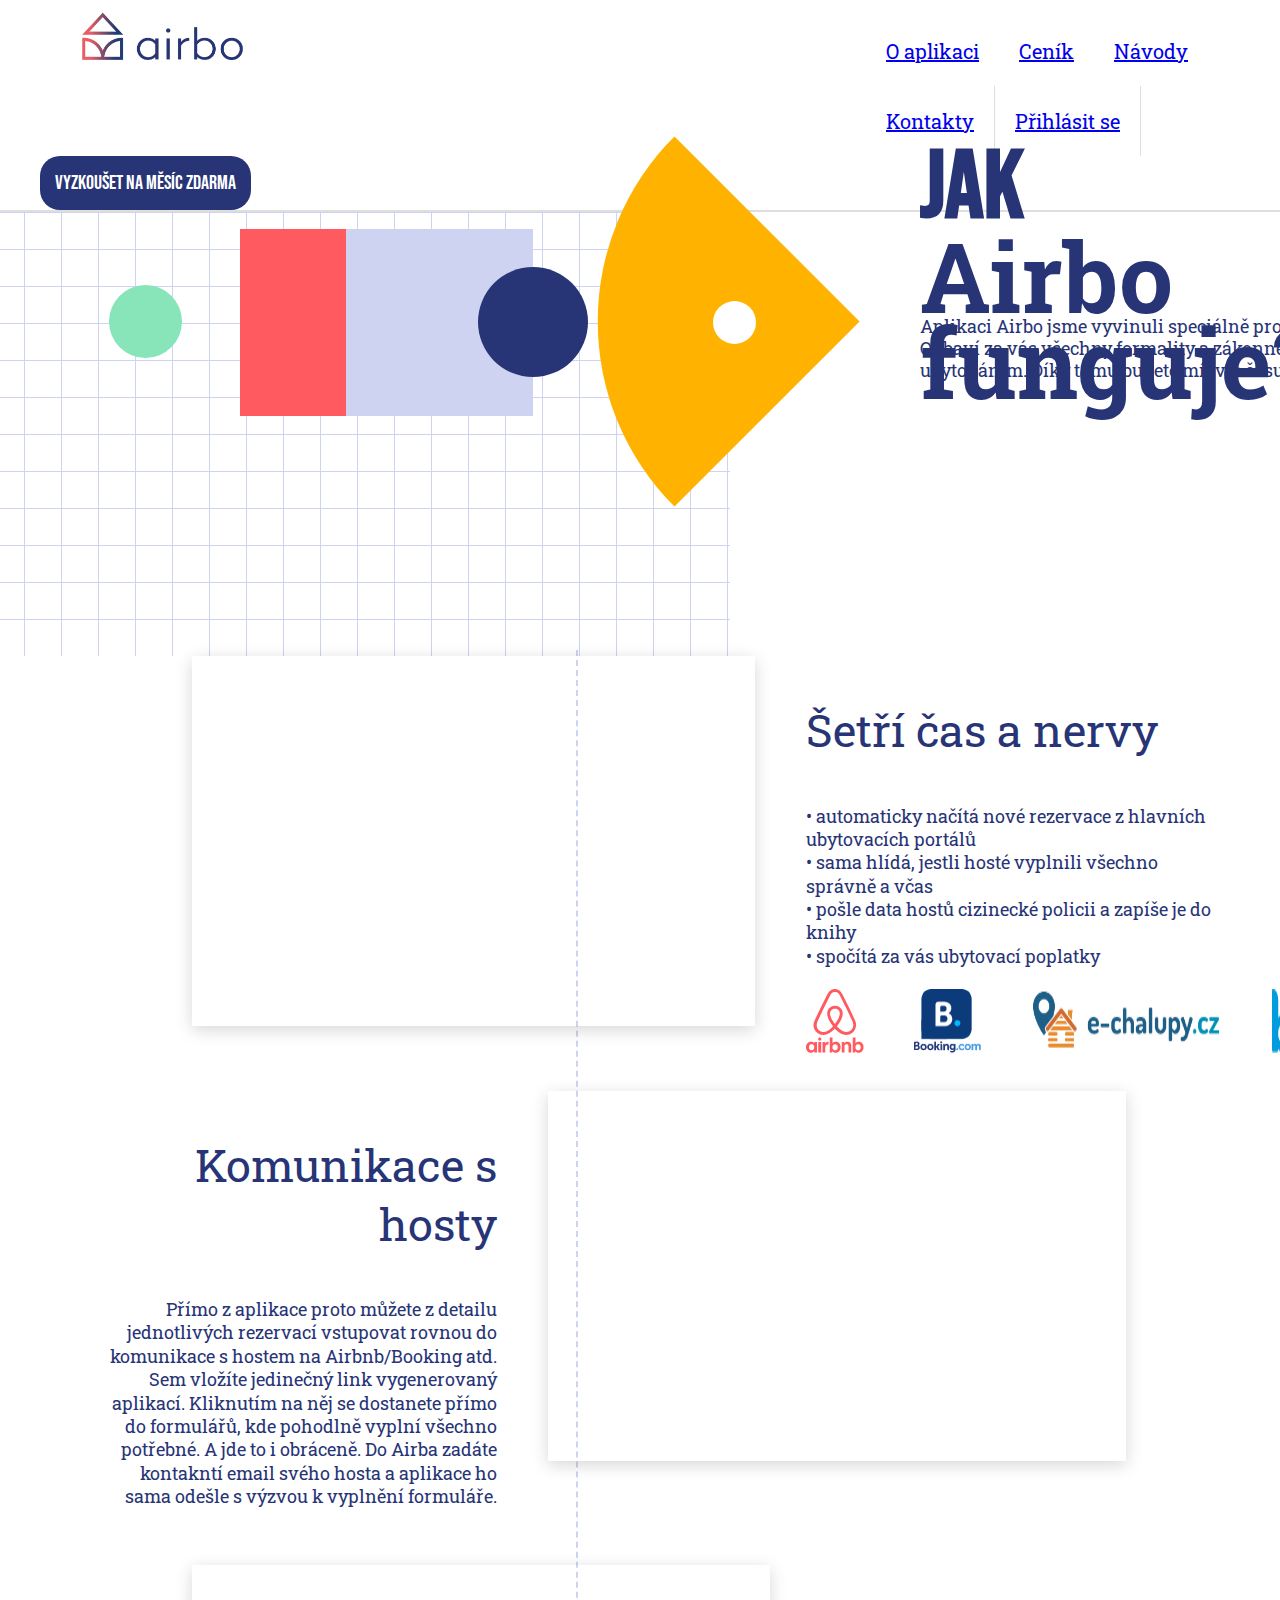
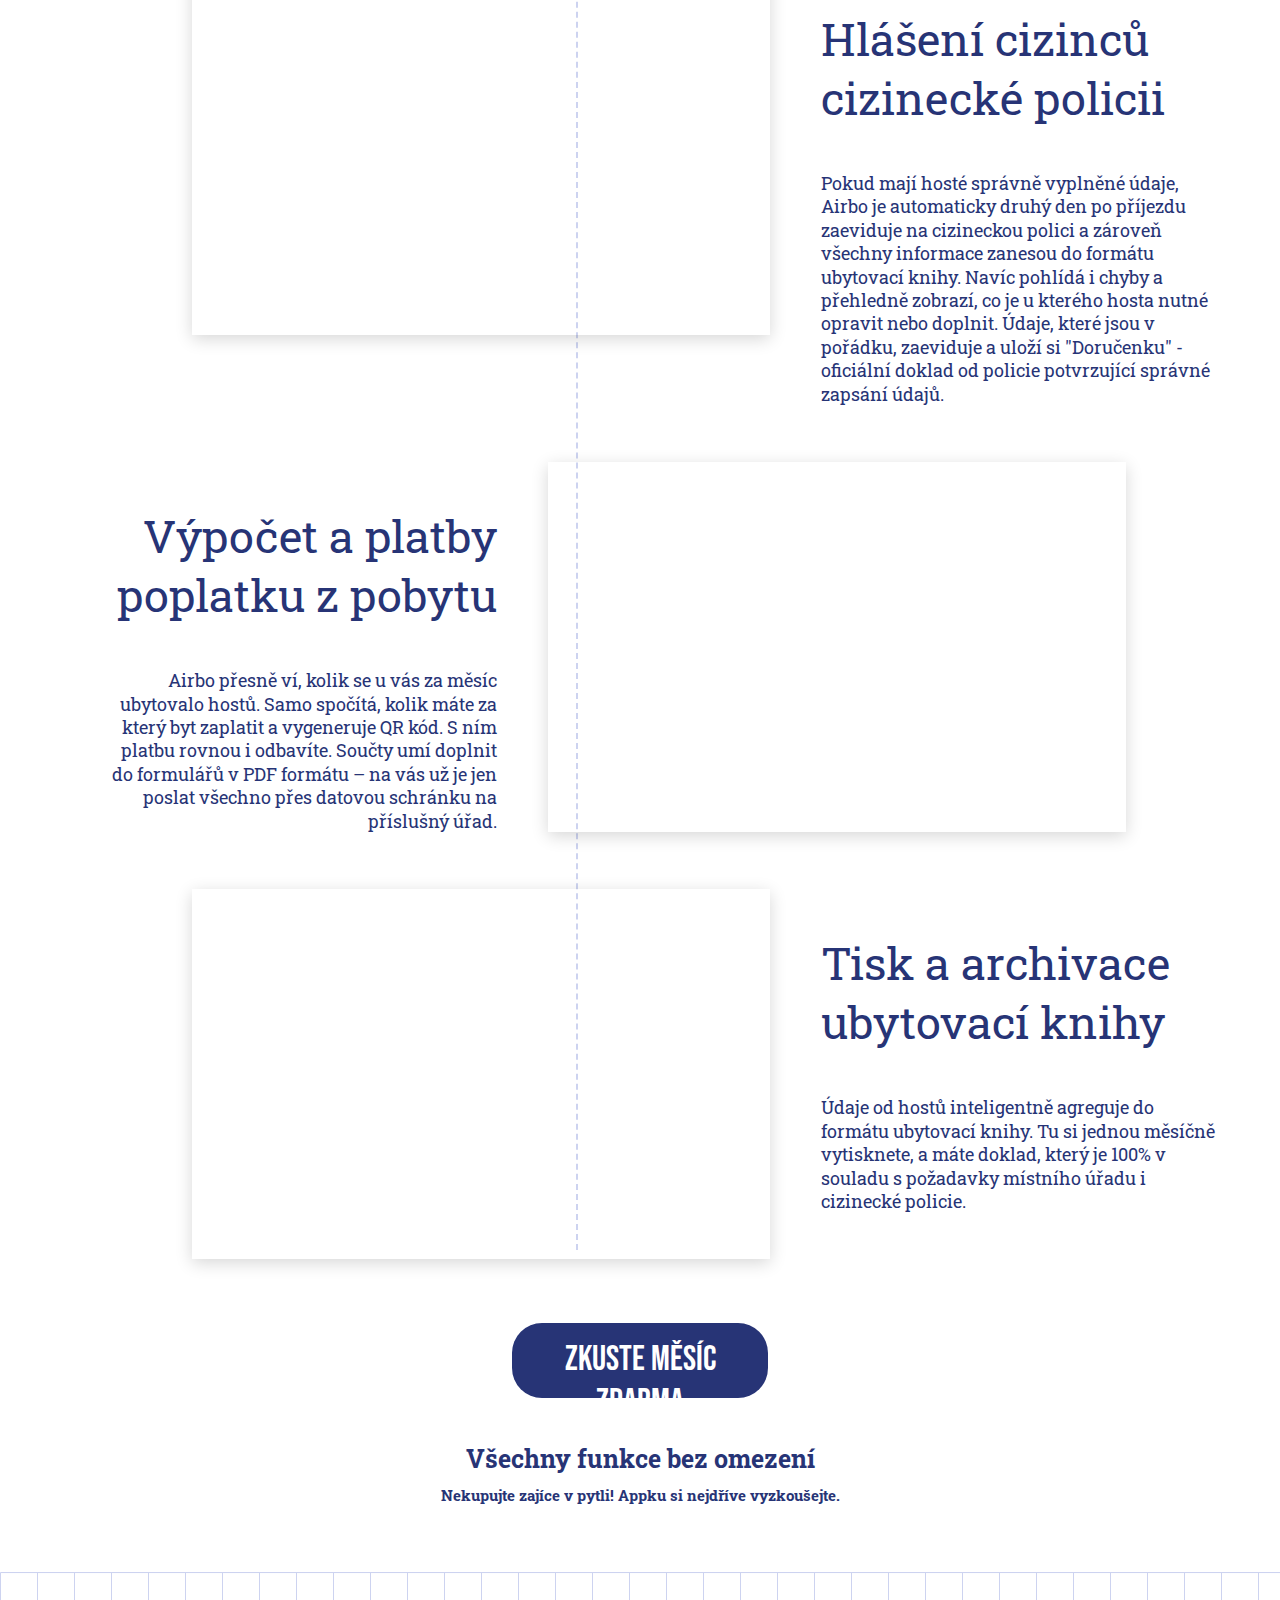
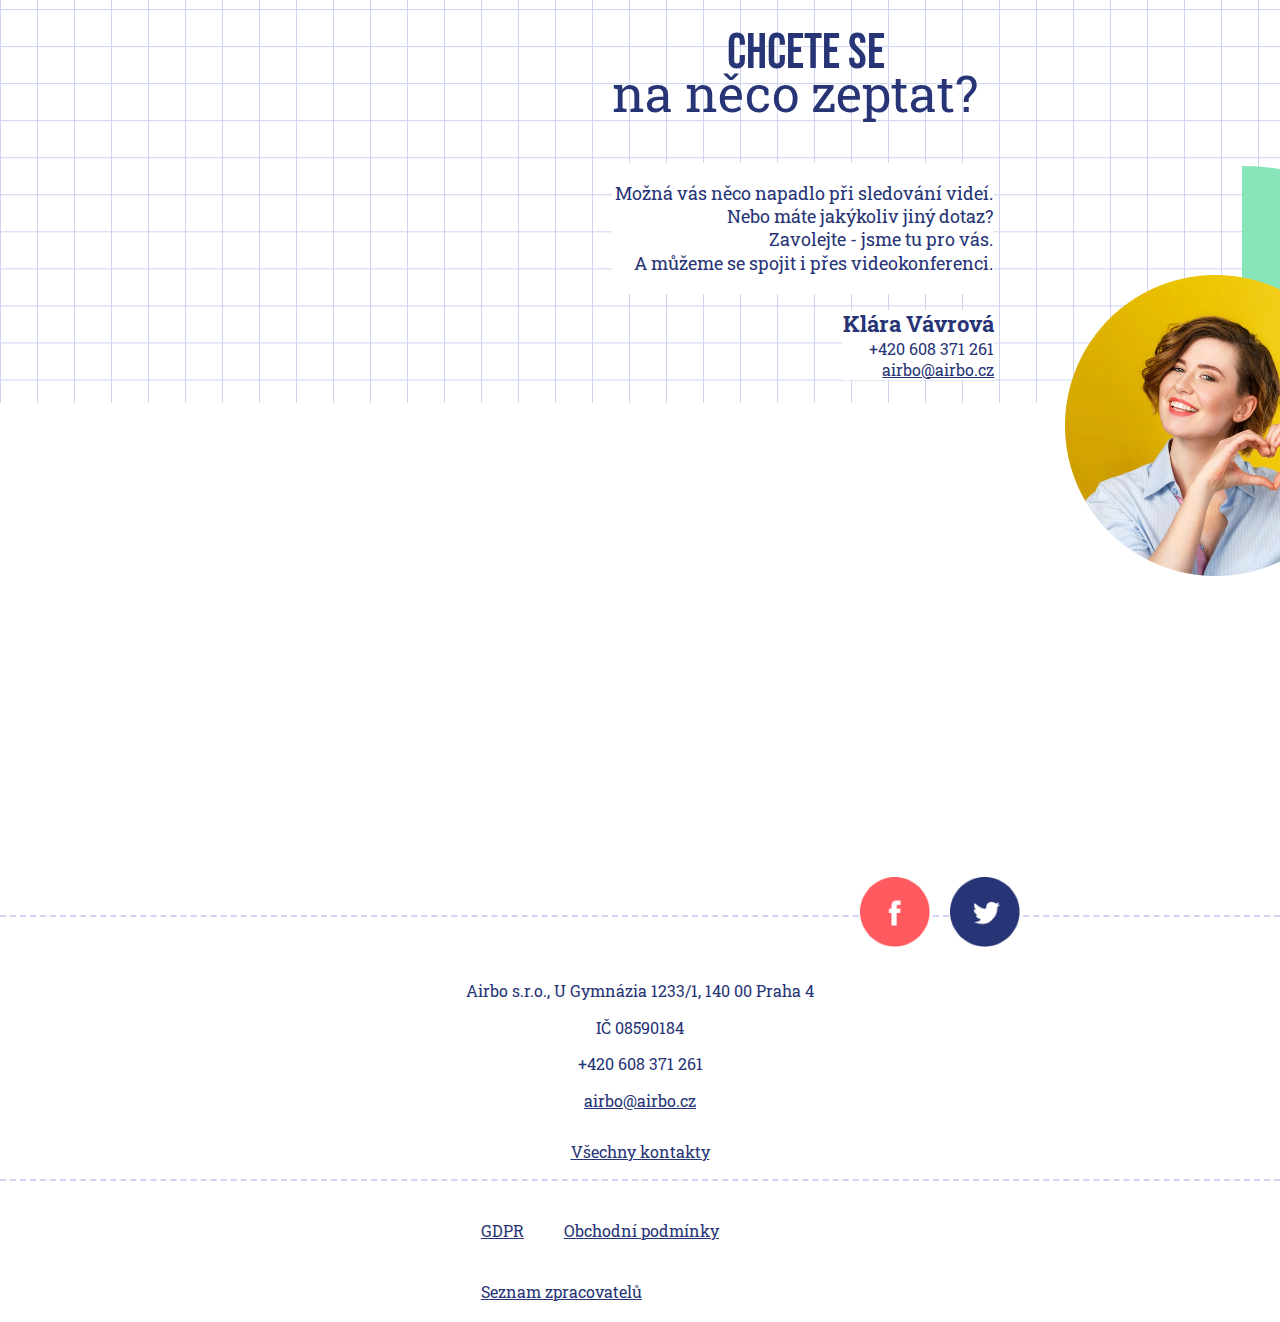
==== about.html @ 6bfdb7f0 "Airbo FE" ====
<!DOCTYPE html>
<html lang="en">
<head>
    <meta charset="UTF-8">
    <meta http-equiv="X-UA-Compatible" content="IE=edge">
    <meta name="viewport" content="width=device-width, initial-scale=1.0">
    <link rel="stylesheet" type="text/css" href="/styles/Default/default.css">
    <link rel="stylesheet" type="text/css" href="/styles/main.css">
    <link rel="stylesheet" href="https://cdnjs.cloudflare.com/ajax/libs/slick-carousel/1.8.1/slick.css" integrity="sha512-wR4oNhLBHf7smjy0K4oqzdWumd+r5/+6QO/vDda76MW5iug4PT7v86FoEkySIJft3XA0Ae6axhIvHrqwm793Nw==" crossorigin="anonymous" referrerpolicy="no-referrer" />
    <link rel="stylesheet" href="https://cdnjs.cloudflare.com/ajax/libs/slick-carousel/1.8.1/slick-theme.css" integrity="sha512-6lLUdeQ5uheMFbWm3CP271l14RsX1xtx+J5x2yeIDkkiBpeVTNhTqijME7GgRKKi6hCqovwCoBTlRBEC20M8Mg==" crossorigin="anonymous" referrerpolicy="no-referrer" />
    <link rel="preconnect" href="https://fonts.googleapis.com">
    <link rel="preconnect" href="https://fonts.gstatic.com" crossorigin>
    <link href="https://fonts.googleapis.com/css2?family=Roboto+Slab:wght@300;400&display=swap" rel="stylesheet">
    <link href="https://fonts.googleapis.com/css2?family=Bebas+Neue&family=Roboto+Slab:wght@300;400&display=swap" rel="stylesheet">
    <title>O aplikaci | Airbo</title>
</head>
<body>

<header>
    <div id="navbar">
        <nav>
            <img onclick="goHP()" src="/img/logo.png">
            <ul>
                <li><a href="/about.html">O aplikaci</a></li>
                <li><a href="/cenik.html">Ceník</a></li>
                <li><a href="/navody.html">Návody</a></li>
                <li><a href="/kontakty.html">Kontakty</a></li>
                <li><a href="https://app.airbo.cz/prihlasit" class="login">Přihlásit se</a></li>
            </ul>

            <button onclick="goRegister()">VYZKOUŠET NA MĚSÍC ZDARMA</button>
        </nav>
    </div>

    <div class="mobile-container">
        <div class="mobile-navbar">
          <img class="logo" src="/img/logo.png">
          <img class="rectangles" src="mobileNavbarRectangles.png">
          <div id="myLinks">
            <a href="#">O aplikaci</a>
            <a href="#">Ceník</a>
            <a href="#">Návody</a>
            <a href="#">Kontakty</a>
            <a href="#" style="font-weight: bold;">Přihlásit se</a>
            <button onclick="goRegister()">Vyzkoušet na měsíc zdarma</button>
          </div>
          <a href="javascript:void(0);" class="icon" onclick="myFunction()">
            <i class="fa fa-bars"></i>
          </a>
        </div>
        </div> 
</header>

<!-- Content -->

<div id="content">


    <!-- Header -->

    <div class="aboutHeader">

        <div class="backgroundShapes">
            <div class="circle"></div>
            <div class="redTriangle"></div>
            <div class="square"></div>
            <div class="blueCircle"></div>
            <div class="orangeTriangle"></div>
            <div class="whiteCircle"></div>


        </div>

        <div class="headlineParagraph">
            <h1><span style="font-family: Bebas Neue;"><b>JAK</b></span><br>
                Airbo funguje? </h1>

            <p class="headerTextInfo">Aplikaci Airbo jsme vyvinuli speciálně pro vás, provozovatele krátkodobého ubytování. Odbaví za vás všechny formality a zákonné povinnosti spojené s krátkodobým ubytováním. Díky tomu budete mít víc času věnovat se svým hostům.</p>
        </div>
    </div>


<!-- Slides -->

    <div class="dottedBack"></div>

    <div class="contentHowTo">
        <div class="howToBlock">
            <div class="preview"></div>
            <div class="previewText">
                <p class="previewHeadline">Šetří čas a nervy</p>
                <p class="previewInfo">• automaticky načítá nové rezervace z hlavních ubytovacích portálů<br>
                    • sama hlídá, jestli hosté vyplnili všechno správně a včas<br>
                    • pošle data hostů cizinecké policii a zapíše je do knihy<br>
                    • spočítá za vás ubytovací poplatky</p>

                    <div class="sponsors">
                        <img src="/img/about/Sponsors/airbnb.png">
                        <img src="/img/about/Sponsors/booking.png">
                        <img src="/img/about/Sponsors/echalupy.png">
                        <img src="/img/about/Sponsors/beds24.png">
                    </div>
            
            </div>
        </div>
        <div class="howToBlockReverse">
            <div class="previewText">
                <p class="previewHeadline">Komunikace s hosty</p>
                <p class="previewInfo">Přímo z aplikace proto můžete z detailu jednotlivých rezervací vstupovat rovnou do komunikace s hostem na Airbnb/Booking atd. Sem vložíte jedinečný link vygenerovaný aplikací. Kliknutím na něj se dostanete přímo do formulářů, kde pohodlně vyplní všechno potřebné. A jde to i obráceně. Do Airba zadáte kontakntí email svého hosta a aplikace ho sama odešle s výzvou k vyplnění formuláře.</p>
            </div>
            <div class="preview"></div>
        </div>

        <div class="howToBlock">
            <div class="preview"></div>
            <div class="previewText">
                <p class="previewHeadline">Hlášení cizinců cizinecké policii</p>
                <p class="previewInfo">Pokud mají hosté správně vyplněné údaje, Airbo je automaticky druhý den po příjezdu zaeviduje na cizineckou polici a zároveň všechny informace zanesou do formátu ubytovací knihy. Navíc pohlídá i chyby a přehledně zobrazí, co je u kterého hosta nutné opravit nebo doplnit. Údaje, které jsou v pořádku, zaeviduje a uloží si "Doručenku" - oficiální doklad od policie potvrzující správné zapsání údajů.</p>
            </div>

        </div>

        <div class="howToBlockReverse">
            <div class="previewText">
                <p class="previewHeadline">Výpočet a platby<br>poplatku z pobytu</p>
                <p class="previewInfo">Airbo přesně ví, kolik se u vás za měsíc ubytovalo hostů. Samo spočítá, kolik máte za který byt zaplatit a vygeneruje QR kód. S ním platbu rovnou i odbavíte. Součty umí doplnit do formulářů v PDF formátu – na vás už je jen poslat všechno přes datovou schránku na příslušný úřad.</p>
            </div>
            <div class="preview"></div>
        </div>

        <div class="howToBlock">
            <div class="preview"></div>
            <div class="previewText">
                <p class="previewHeadline">Tisk a archivace ubytovací knihy</p>
                <p class="previewInfo">Údaje od hostů inteligentně agreguje do formátu ubytovací knihy. Tu si jednou měsíčně vytisknete, a máte doklad, který je 100% v souladu s požadavky místního úřadu i cizinecké policie.</p>
            </div>

        </div>
    </div>




<!-- Button Section -->    

    <div class="buttonSectionHowTo margin5">
        <button onclick="goRegister()">Zkuste měsíc zdarma</button>
        <p class="secondTitle">Všechny funkce bez omezení<br>
         <span>Nekupujte zajíce v pytli! Appku si nejdříve vyzkoušejte.</span></p>
    </div>


<!--Ask Us-->
    <div class="askUsSection margin5">
        <div class="askUsContent">
            <div class="chceteseBox">
                <p class="chcetese"><span class="chcetese1">CHCETE SE</span><br><span class="chcetese2">na něco zeptat?</span></p>
            </div>

            <div class="askUsText">
                <p>Možná vás něco napadlo při sledování videí.<br>
                Nebo máte jakýkoliv jiný dotaz?<br>
                Zavolejte - jsme tu pro vás.<br>
                A můžeme se spojit i přes videokonferenci.</p>
            </div>
            <div class="contact">
                <p><span class="name">Klára Vávrová</span> <br> 
                    <span class="contactInfo"><a href="tel:608 371 261" style="text-decoration: none; color: #273476;">+420 608 371 261</a></span><br>
                    <span class="contactInfo"><a href="mailto:airbo@airbo.cz" style="text-decoration: underline; color:#273476;">airbo@airbo.cz</a></span>
                </p>
            </div>

        </div>
        <img src="/img/klaraPhoto.png">
    </div> 

<!--Footer-->

    <div class="footerBlock">
        <div class="footer marginTop">
            <div class="footerImgs">
                <a href="https://www.facebook.com/airbocz"><img src="/img/facebookIcon.png"></a>
                    <img src="/img/twitterIcon.png">
                </div>
                <div class="footerText">
                    <p>Airbo s.r.o., U Gymnázia 1233/1, 140 00 Praha 4 </p>
                    <p>IČ 08590184</p>
                    <p href="tel: 608371261">+420 608 371 261 </p>
                    <p href="mailto: airbo@airbo.cz" style="text-decoration: underline;">airbo@airbo.cz</p>

                    <p class="all">Všechny kontakty</p>
                </div>

        </div>

        <div class="underFooter">
            <div class="underFooterText">
                <p><a href="#">GDPR</a></p>
                <p><a href="#">Obchodní podmínky</a></p>
                <p><a href="#">Seznam zpracovatelů</a></p>
            </div>
        </div>
    </div>
</div>
 
<!-- Scripts -->
    <script src="/scripts/navbar.js"></script>
    <script src="https://ajax.googleapis.com/ajax/libs/jquery/3.6.0/jquery.min.js"></script>
    <script src="https://cdnjs.cloudflare.com/ajax/libs/slick-carousel/1.8.1/slick.js" integrity="sha512-WNZwVebQjhSxEzwbettGuQgWxbpYdoLf7mH+25A7sfQbbxKeS5SQ9QBf97zOY4nOlwtksgDA/czSTmfj4DUEiQ==" crossorigin="anonymous" referrerpolicy="no-referrer"></script>
    <script src="/scripts/slider.js"></script>
</body>
</html>
---- styles/Default/default.css ----
/* DEAFULT PARAMETERS */
body {
  top: 0px;
  left: 0px;
  font-family: "Roboto Slab", serif;
  margin: 0;
}

/* NAVBAR */
#navbar {
  height: 22px;
  width: 100%;
}
#navbar nav {
  float: left;
  width: 100%;
  position: relative;
  border-bottom: 2px solid #DEDEDE;
}
#navbar nav img {
  float: left;
  margin-left: 5%;
}
#navbar nav ul {
  list-style: none;
  margin-left: 826px;
}
#navbar nav ul li a {
  float: left;
  padding-left: 20px;
  padding-right: 20px;
  padding-top: 22px;
  padding-bottom: 22px;
  font-size: 20px;
  cursor: pointer;
  transition: ease 0.3s;
}
#navbar nav ul li a:hover {
  background: linear-gradient(to top, #FF5A5F 0%, #FF5A5F 80%, #23347A 80%, #23347A 100%);
}
#navbar nav ul li .login {
  border-left: 1px solid #DEDEDE;
  border-right: 1px solid #DEDEDE;
}
#navbar nav button {
  font-family: Bebas Neue;
  border-radius: 20px;
  border-style: none;
  padding: 15px;
  background-color: #273476;
  color: white;
  font-size: 20px;
  margin-left: 40px;
  cursor: pointer;
}
#navbar nav button:hover {
  background-color: #171f44;
  text-shadow: 3px white;
  transition: ease 0.3s;
}

/* FOOTER */
.footer {
  width: 100%;
  bottom: 0;
  margin-top: 40%;
  border-top: 2px dashed #CDD3F0;
  border-bottom: 2px dashed #CDD3F0;
}
.footer .footerImgs {
  position: relative;
  width: 180px;
  margin-left: 850px;
  margin-bottom: 5%;
}
.footer .footerImgs img {
  float: left;
  width: 70px;
  padding: 10px;
  margin-top: -50px;
}
.footer .footerText {
  width: 40%;
  margin-left: 30%;
}
.footer .footerText p {
  text-align: center;
  color: #273476;
}
.footer .footerText .all {
  text-decoration: underline;
  margin-top: 30px;
}

.underFooter {
  width: 26%;
  margin-left: 36%;
  margin-top: 20px;
  margin-bottom: 20px;
}
.underFooter .underFooterText p a {
  float: left;
  padding: 20px;
  color: #273476;
  text-decoration: underline;
}

.mobile-container {
  display: none;
}

@media only screen and (max-width: 375px) {
  #navbar {
    display: none;
  }

  /* MOBILE NAVBAR */
  .mobile-container {
    display: block;
    cursor: pointer;
    margin: auto;
    height: 55px;
    color: white;
    border-radius: 10px;
  }
  .mobile-container .logo {
    width: 40%;
    margin-top: -1%;
  }
  .mobile-container .rectangles {
    display: none;
    width: 212px;
    position: relative;
  }
  .mobile-container .mobile-navbar {
    overflow: hidden;
    background-color: white;
    position: relative;
    border-bottom: 2px solid #CDD3F0;
  }
  .mobile-container .mobile-navbar #myLinks {
    display: none;
  }
  .mobile-container .mobile-navbar #myLinks a {
    color: black;
    padding: 14px 16px;
    text-decoration: none;
    font-size: 22px;
    text-align: center;
    display: block;
  }
  .mobile-container .mobile-navbar #myLinks button {
    width: 80%;
    margin-left: 10%;
    background-color: transparent;
    font-family: Bebas Neue;
    border-style: none;
    padding-bottom: 50px;
    letter-spacing: 2px;
  }
  .mobile-container .mobile-navbar #myLinks button a {
    border-radius: 15px;
    font-size: 20px;
    color: white;
    background-color: #273476;
    text-transform: uppercase;
    border-style: none;
  }
  .mobile-container .mobile-navbar a.icon {
    background: #273476;
    border-radius: 15px 0px 0px 15px;
    color: white;
    width: 60px;
    height: 50px;
    display: block;
    position: absolute;
    right: 0;
    top: 3px;
  }
  .mobile-container .mobile-navbar a.icon i {
    margin-left: 30%;
    margin-top: 10%;
    width: 80%;
    font-size: 35px;
    color: white;
  }
  .mobile-container .mobile-navbar a:hover {
    background-color: #273476;
    color: white;
  }
  .mobile-container .mobile-navbar .active {
    background-color: white;
    color: white;
  }

  /* FOOTER */
  .footer {
    margin-top: 220%;
  }
  .footer .footerImgs {
    width: 80%;
    margin-left: 20%;
    margin-bottom: 5%;
  }
  .footer .footerImgs img {
    float: left;
    width: 25%;
    padding: 5%;
    padding-left: 6%;
  }
  .footer .footerText {
    width: 40%;
    margin-left: 30%;
  }
  .footer .footerText p {
    text-align: center;
    color: #273476;
  }
  .footer .footerText .all {
    text-decoration: underline;
    margin-top: 30px;
  }

  .underFooter {
    width: 60%;
    margin-left: 20%;
  }
  .underFooter .underFooterText {
    width: 100%;
    text-align: center;
  }
  .underFooter .underFooterText p a {
    float: none;
    font-size: 15px;
    text-align: center;
    color: #273476;
  }
}/*# sourceMappingURL=default.css.map */
---- styles/main.css ----
@charset "UTF-8";
.aboutHeader {
  line-height: 0.9;
  opacity: 1;
  padding-bottom: 30%;
}
.aboutHeader .backgroundShapes {
  float: left;
  margin-left: -50px;
  background-image: url("/img/bars.png");
  height: 444px;
  width: 780px;
}
.aboutHeader .backgroundShapes .circle {
  position: absolute;
  top: 285px;
  left: 109px;
  width: 73px;
  height: 73px;
  background: #87E5B9 0% 0% no-repeat padding-box;
  opacity: 1;
  border-radius: 100%;
}
.aboutHeader .backgroundShapes .redTriangle {
  position: absolute;
  top: 229px;
  left: 240px;
  opacity: 1;
  height: 187px;
  border-right: 187px solid #FF5A5F;
}
.aboutHeader .backgroundShapes .square {
  position: absolute;
  top: 229px;
  left: 346px;
  width: 187px;
  height: 187px;
  transform: matrix(0, -1, 1, 0, 0, 0);
  background: #CDD3F0 0% 0% no-repeat padding-box;
  opacity: 1;
}
.aboutHeader .backgroundShapes .blueCircle {
  position: absolute;
  top: 267px;
  left: 478px;
  width: 110px;
  height: 110px;
  background: #273476 0% 0% no-repeat padding-box;
  opacity: 1;
  border-radius: 100%;
}
.aboutHeader .backgroundShapes .orangeTriangle {
  position: absolute;
  top: 191px;
  left: 544px;
  width: 261px;
  height: 261px;
  transform: matrix(0.71, -0.71, 0.71, 0.71, 0, 0);
  background: #FFB200 0% 0% no-repeat padding-box;
  border-radius: 264px 0px 0px 0px;
  opacity: 1;
}
.aboutHeader .backgroundShapes .whiteCircle {
  position: absolute;
  top: 301px;
  left: 713px;
  width: 43px;
  height: 43px;
  background: #FFFFFF 0% 0% no-repeat padding-box;
  opacity: 1;
  border-radius: 100%;
}
.aboutHeader .headlineParagraph {
  margin-top: 5%;
  position: relative;
}
.aboutHeader .headlineParagraph h1 {
  position: absolute;
  margin-top: 4%;
  font-size: 96px;
  color: #273476;
  margin-left: 920px;
}
.aboutHeader .headlineParagraph .headerTextInfo {
  position: absolute;
  margin-top: 18%;
  color: #273476;
  font-size: 18px;
  line-height: 1.2;
  width: 750px;
  margin-left: 920px;
}

.dottedBack {
  position: absolute;
  z-index: -1;
  top: 650px;
  width: 45%;
  height: 2200px;
  left: 0;
  border-right: 2px dashed #CDD3F0;
}

.contentHowTo {
  position: relative;
  z-index: 1;
}
.contentHowTo .howToBlock {
  width: 80%;
  margin-left: 15%;
  margin-top: 3%;
  display: flex;
}
.contentHowTo .howToBlock .preview {
  top: 636px;
  left: 399px;
  width: 600px;
  height: 370px;
  box-shadow: 0px 4px 16px rgba(0, 0, 0, 0.1607843137);
  opacity: 1;
}
.contentHowTo .howToBlock .previewText {
  top: 685px;
  width: 40%;
  margin-left: 5%;
  text-align: left;
  color: #273476;
}
.contentHowTo .howToBlock .previewText .previewHeadline {
  font-size: 45px;
}
.contentHowTo .howToBlock .previewText .previewInfo {
  font-size: 18px;
}
.contentHowTo .howToBlock .previewText .sponsors {
  margin-top: 5%;
  display: flex;
}
.contentHowTo .howToBlock .previewText .sponsors img {
  padding-right: 50px;
}
.contentHowTo .howToBlockReverse {
  width: 80%;
  margin-left: 8%;
  margin-top: 3%;
  display: flex;
}
.contentHowTo .howToBlockReverse .preview {
  top: 636px;
  left: 920px;
  width: 600px;
  height: 370px;
  box-shadow: 0px 4px 16px rgba(0, 0, 0, 0.1607843137);
  opacity: 1;
}
.contentHowTo .howToBlockReverse .previewText {
  left: 381px;
  width: 40%;
  margin-right: 5%;
  text-align: right;
  color: #273476;
}
.contentHowTo .howToBlockReverse .previewText .previewHeadline {
  font-size: 45px;
}
.contentHowTo .howToBlockReverse .previewText .previewInfo {
  font-size: 18px;
}
.contentHowTo .howToBlockReverse .previewText .sponsors {
  margin-top: 5%;
  display: flex;
}
.contentHowTo .howToBlockReverse .previewText .sponsors img {
  padding-right: 50px;
}

.buttonSectionHowTo {
  width: 100%;
}
.buttonSectionHowTo button {
  font-family: Bebas Neue;
  font-size: 35px;
  padding: 15px 35px 15px 35px;
  text-transform: uppercase;
  background-color: #273476;
  color: white;
  width: 20%;
  margin-left: 40%;
  height: 75px;
  border-radius: 30px;
  border-style: none;
  transition: ease 0.3s;
  cursor: pointer;
}
.buttonSectionHowTo button:hover {
  background-color: #171f44;
  text-shadow: 3px white;
}
.buttonSectionHowTo .secondTitle {
  font-size: 25px;
  text-align: center;
  font-weight: bold;
  color: #273476;
}
.buttonSectionHowTo span {
  font-size: 15px;
  color: #273476;
  text-align: center;
}

.margin5 {
  margin-top: 5%;
}

.headerText {
  margin-left: 407px;
  background: transparent url("/img/headerBackground.png") no-repeat;
  height: 70px;
  opacity: 1;
  padding-bottom: 20%;
}
.headerText h1 {
  font-size: 96px;
  color: #273476;
  margin-left: 291px;
}

.headerTextCircles {
  margin-left: 407px;
  background: transparent url("/img/headerBackground.png") no-repeat;
  height: 70px;
  opacity: 1;
  padding-bottom: 15%;
}
.headerTextCircles h1 {
  font-size: 96px;
  color: #273476;
  margin-left: 291px;
}

@media only screen and (max-width: 375px) {
  .headerText {
    margin-left: 20px;
    height: 120px;
    background: none;
    opacity: 1;
  }
  .headerText h1 {
    font-size: 50px;
    color: #273476;
    margin-left: 20px;
  }
}
.mainInfo {
  margin-left: 668px;
  width: 698px;
  height: 94px;
  color: #273476;
  text-align: left;
  letter-spacing: NaNpx;
  color: #273476;
  opacity: 1;
  font-family: "Roboto Slab", serif;
  font-size: 24px;
}

@media only screen and (max-width: 375px) {
  .mainInfo {
    margin-top: 10%;
    margin-left: 10%;
    width: 80%;
    height: 94px;
    color: #273476;
    text-align: left;
    opacity: 1;
    font-family: "Roboto Slab", serif;
    font-size: 18px;
  }
}
.switchSection {
  width: 30%;
  margin-left: 35%;
  margin-right: 35%;
  margin-top: 60px;
}
.switchSection p {
  float: left;
  font-size: 30px;
  position: relative;
  color: #273476;
}
.switchSection .switchButton {
  float: left;
  margin-top: 5px;
  padding-left: 20px;
  padding-right: 20px;
}

.switch {
  display: inline-block;
  position: relative;
  width: 105px;
  height: 47px;
  margin-top: 22px;
}

.switch input {
  opacity: 0;
  width: 0;
  height: 0;
}

/* The slider */
.slider {
  position: absolute;
  cursor: pointer;
  top: 0;
  left: 0;
  right: 0;
  bottom: 0;
  background-color: #ccc;
  transition: 0.4s;
}

.slider:before {
  position: absolute;
  content: "";
  height: 40px;
  width: 40px;
  left: 3px;
  bottom: 3px;
  top: 3px;
  background-color: white;
  transition: 0.4s;
}

input:checked + .slider {
  background-color: #273476;
}

input:focus + .slider {
  box-shadow: 0 0 1px #273476;
}

input:checked + .slider:before {
  transform: translateX(60px);
  right: 3px;
}

.slider.round {
  border-radius: 34px;
}

.slider.round:before {
  border-radius: 50%;
}

.rectangle2 {
  float: left;
  position: absolute;
  width: 25%;
  margin-top: -9%;
}

@media only screen and (max-width: 375px) {
  .rectangle {
    display: none;
  }
  .switchSection {
    width: 90%;
    margin-left: 5%;
    margin-right: 5%;
    margin-top: 30%;
  }
  .switchSection p {
    float: left;
    font-size: 19px;
    color: #273476;
    font-weight: bold;
    padding-top: 2px;
  }
  .switchSection .switchButton {
    float: left;
    padding-left: 10px;
    padding-right: 10px;
    margin-top: -2px;
  }
  .switch {
    display: block;
    width: 65px;
    height: 35px;
  }
  .switch input {
    opacity: 0;
    width: 0;
    height: 0;
  }
  /* The slider */
  .slider {
    top: 0;
    left: 0;
    right: 0;
    bottom: 0;
    background-color: #ccc;
    transition: 0.4s;
  }
  .slider:before {
    position: absolute;
    content: "";
    height: 25px;
    width: 24px;
    left: 3px;
    bottom: 5px;
    top: 3px;
    background-color: white;
    transition: 0.4s;
  }
  input:checked + .slider {
    background-color: #273476;
  }
  input:focus + .slider {
    box-shadow: 0 0 1px #273476;
  }
  input:checked + .slider:before {
    transform: translateX(35px);
    right: 5px;
  }
  .slider.round {
    border-radius: 34px;
    margin-bottom: 5%;
  }
  .slider.round:before {
    border-radius: 50%;
  }
}
.versionsContainer {
  background-image: url("/img/guide/legaslitivaBackground.png");
  padding-bottom: 5%;
  padding-top: -10%;
  margin-top: 12%;
}
.versionsContainer .versions {
  width: 80%;
  margin-left: 20%;
  opacity: 1;
  display: flex;
}
.versionsContainer .versions .version {
  float: left;
  padding: 20px;
  position: relative;
  margin-top: -3%;
}
.versionsContainer .versions .version img {
  width: 80%;
  margin-left: 10%;
}
.versionsContainer .versions .version .flatsCount {
  font-size: 35px;
  text-align: center;
  color: #273476;
}
.versionsContainer .versions .version .price {
  font-size: 45px;
  text-align: center;
  font-weight: bold;
  color: #273476;
}
.versionsContainer .versions .version .dotted-text {
  display: flex;
  flex-direction: row;
  color: #273476;
}
.versionsContainer .versions .version .dotted-text:before,
.versionsContainer .versions .version .dotted-text:after {
  content: "";
  flex: 1 1;
  border-bottom: 2px dotted;
  margin: auto;
}
.versionsContainer .versions .version .dotted-text:before {
  margin-right: 10px;
}
.versionsContainer .versions .version .dotted-text:after {
  margin-left: 10px;
}
.versionsContainer .versions .version .priceInfo {
  font-size: 20px;
  text-align: center;
  color: #273476;
}
.versionsContainer .versions .version .priceInfo span {
  text-decoration: underline;
}

@media only screen and (max-width: 375px) {
  .versions {
    width: 80%;
    position: relative;
    margin-left: 10%;
    margin-top: 15%;
    opacity: 1;
  }
  .versions .version img {
    width: 80%;
    margin-left: 10%;
  }
  .versions .version .flatsCount {
    font-size: 35px;
    text-align: center;
    color: #273476;
  }
  .versions .version .price {
    font-size: 35px;
    text-align: center;
    font-weight: bold;
    color: #273476;
  }
  .versions .version .dotted-text {
    display: flex;
    flex-direction: row;
    color: #273476;
  }
  .versions .version .dotted-text:before,
.versions .version .dotted-text:after {
    content: "";
    flex: 1 1;
    border-bottom: 2px dotted;
    margin: auto;
  }
  .versions .version .dotted-text:before {
    margin-right: 10px;
  }
  .versions .version .dotted-text:after {
    margin-left: 10px;
  }
  .versions .version .priceInfo {
    font-size: 20px;
    text-align: center;
    color: #273476;
  }
  .versions .version .priceInfo span {
    text-decoration: underline;
  }
}
.buttonSection {
  width: 100%;
  position: absolute;
  margin-top: -2%;
}
.buttonSection button {
  font-family: Bebas Neue;
  font-size: 35px;
  padding: 15px 35px 15px 35px;
  text-transform: uppercase;
  background-color: #273476;
  color: white;
  width: 20%;
  margin-top: 5%;
  margin-left: 40%;
  height: 75px;
  border-radius: 30px;
  border-style: none;
  transition: ease 0.3s;
  cursor: pointer;
}
.buttonSection button:hover {
  background-color: #171f44;
  text-shadow: 3px white;
}
.buttonSection .secondTitle {
  font-size: 25px;
  text-align: center;
  font-weight: bold;
  color: #273476;
}
.buttonSection span {
  font-size: 15px;
  color: #273476;
  text-align: center;
}

@media only screen and (max-width: 375px) {
  .buttonSection {
    width: 100%;
  }
  .buttonSection button {
    font-family: Bebas Neue;
    font-size: 25px;
    padding: 10px 25px 10px 25px;
    text-transform: uppercase;
    background-color: #273476;
    color: white;
    width: 60%;
    margin-top: 5%;
    margin-left: 20%;
    height: 60px;
    border-radius: 30px;
    border-style: none;
    transition: ease 0.3s;
    cursor: pointer;
  }
  .buttonSection button:hover {
    background-color: #171f44;
    text-shadow: 3px white;
  }
  .buttonSection .secondTitle {
    width: 80%;
    margin-left: 10%;
    font-size: 25px;
    text-align: center;
    font-weight: bold;
    color: #273476;
  }
  .buttonSection span {
    font-size: 15px;
    color: #273476;
    text-align: center;
  }
}
.askUsSection {
  background-image: url("/img/bars.png");
  background-repeat: no-repeat;
  padding: 0.5%;
}
.askUsSection .askUsContent {
  color: #273476;
  width: 382px;
  margin-left: 606px;
}
.askUsSection .askUsContent .chceteseBox {
  line-height: 0.8;
}
.askUsSection .askUsContent .chceteseBox .chcetese {
  font-size: 50px;
}
.askUsSection .askUsContent .chceteseBox .chcetese .chcetese1 {
  font-family: Bebas Neue;
  margin-left: 30%;
}
.askUsSection .askUsContent .askUsText {
  background: #FFFFFF 0% 0% no-repeat padding-box;
  text-align: right;
  font-size: 18px;
  color: #273476;
  padding: 1px;
}
.askUsSection .askUsContent .contact {
  width: 40%;
  margin-left: 60%;
  margin-top: 1.5%;
  text-align: right;
  background: #FFFFFF 0% 0% no-repeat padding-box;
  padding-left: -10%;
}
.askUsSection .askUsContent .contact .name {
  font-size: 22px;
  font-weight: bolder;
}
.askUsSection img {
  position: absolute;
  margin-top: -18%;
  left: 1065px;
  width: 414px;
  height: 410px;
}

.margin {
  margin-top: 10%;
}

.headerCover {
  margin-top: -28%;
  margin-left: 30%;
  width: 60%;
  position: absolute;
}

.navbarShapes {
  position: absolute;
  top: -203px;
  left: 301px;
  width: 328px;
  height: 521px;
}

.rectangle {
  position: absolute;
  top: 580px;
  left: -9px;
  width: 198px;
  height: 198px;
}

.intro {
  width: 80%;
  height: 700px;
  margin-right: 60%;
  margin-left: 10%;
  margin-top: -25%;
  position: absolute;
}
.intro .info {
  background-color: white;
  box-shadow: 0px 2px 6px rgba(0, 0, 0, 0.1607843137);
  width: 30%;
}
.intro .info .infoContent {
  margin-left: 10%;
  padding-top: 3%;
  padding-bottom: 10%;
  padding-left: 3.5%;
  /* Tohle je ten malej trojúhelniček, vlevo dole  */
}
.intro .info .infoContent .onlineBook {
  position: relative;
  width: 80%;
  margin-right: 15%;
  margin-top: 10%;
  margin-bottom: 10%;
  line-height: 0.8;
}
.intro .info .infoContent .onlineBook .online {
  color: #FF5A5F;
  font-size: 69px;
  font-family: Bebas Neue;
  margin-left: 5%;
}
.intro .info .infoContent .onlineBook .book {
  color: #273476;
  font-size: 41px;
}
.intro .info .infoContent .hero__highlightWrap2 {
  /*  Tady se musí použít filter, protože box-shadow by nefungoval s tím ořezem vpravo  */
  filter: drop-shadow(0px 2px 6px rgba(0, 0, 0, 0.1607843137));
  margin-left: -20%;
}
.intro .info .infoContent .hero__highlightWrap2::after {
  content: "";
  position: absolute;
  display: block;
  width: 1rem;
  height: 1rem;
  top: 100%;
  left: 0;
  background-color: #C3BFBE;
  -webkit-clip-path: polygon(0 0, 100% 0, 100% 100%);
          clip-path: polygon(0 0, 100% 0, 100% 100%);
}
.intro .info .infoContent .hero__highlight2 {
  font-size: 26px;
  font-weight: 400;
  color: #273476;
  position: relative;
  padding: 1rem;
  max-width: 350px;
  padding-left: 2rem;
  margin-bottom: 2rem;
  background-color: #FFF;
  /*  Tohle dělá ten výřez vpravo   */
  -webkit-clip-path: polygon(100% 0%, calc(100% - 30px) 50%, 100% 100%, 0 100%, 0 0);
          clip-path: polygon(100% 0%, calc(100% - 30px) 50%, 100% 100%, 0 100%, 0 0);
}
.intro .info .infoContent .infoText {
  width: 70%;
  text-align: left;
  font-size: 15px;
  color: #273476;
}
.intro .info .infoContent .createAccount {
  font-family: Bebas Neue;
  font-size: 25px;
  padding: 8px 50px 8px 50px;
  background-color: #273476;
  color: white;
  border-radius: 30px;
  border-style: none;
  transition: ease 0.3s;
  cursor: pointer;
}
.intro .info .infoContent .createAccount:hover {
  background-color: #171f44;
  text-shadow: 3px white;
}
.intro .info .infoContent .prvniMesic {
  font-size: 20px;
  color: #273476;
  text-align: left;
  font-weight: bolder;
}
.intro .info .infoContent .nekupujteZajice {
  font-size: 15px;
  color: #273476;
  text-align: left;
}

.house {
  position: absolute;
  top: 850px;
  left: 250px;
  width: 316px;
  height: 248px;
}

.underIntro {
  margin-top: 35%;
}
.underIntro h1 {
  position: absolute;
  margin-top: 13.5%;
  line-height: 0.9;
}
.underIntro h1 span {
  margin-left: 5%;
}

.dashedLine {
  margin-top: 1%;
  position: absolute;
  width: 43%;
  height: 1000px;
  left: 0;
  border-right: 2px dashed #CDD3F0;
}

.tips {
  position: relative;
  width: 50%;
  margin-left: 25%;
  margin-right: 25%;
}
.tips .tipLeft {
  margin-top: 7%;
  display: flex;
  width: 100%;
}
.tips .tipLeft img {
  float: left;
  width: 40%;
  height: 40%;
}
.tips .tipLeft .textRight {
  color: #273476;
  margin-left: 5%;
  float: left;
  width: 40%;
}
.tips .tipLeft .textRight .headline {
  font-size: 35px;
  font-weight: bold;
}
.tips .tipLeft .textRight .tipContent {
  font-size: 15px;
}
.tips .tipRight {
  margin-top: 7%;
  margin-left: -12%;
  display: flex;
  width: 100%;
}
.tips .tipRight img {
  float: right;
  width: 35%;
  height: 35%;
  margin-top: 5%;
}
.tips .tipRight .textLeft {
  color: #273476;
  text-align: left;
  width: 40%;
  margin-right: 5%;
}
.tips .tipRight .textLeft .headline {
  text-align: right;
  font-size: 35px;
  font-weight: bold;
}
.tips .tipRight .textLeft .tipContent {
  text-align: right;
}

.text {
  color: #273476;
  text-align: center;
  font-size: 20px;
  margin-top: 5%;
}
.text a {
  color: #273476;
}

.moreSection {
  margin-top: 10%;
  background-image: url("/img/guide/legaslitivaBackground.png");
}
.moreSection .moreShapes {
  position: absolute;
  top: 2400px;
  left: 1103px;
  width: 817px;
  height: 545px;
}
.moreSection .phoneIMG {
  position: absolute;
  left: 944px;
  top: 2550px;
  width: 13%;
}
.moreSection .ntbIMG {
  position: absolute;
  left: 1150px;
  top: 2750px;
  width: 30%;
}
.moreSection .moreHeadline {
  width: 20%;
  margin-left: 40%;
}
.moreSection .moreHeadline h1 {
  color: #273476;
  font-size: 97px;
  text-align: center;
  line-height: 0.8;
  position: absolute;
  margin-top: -5%;
}
.moreSection .moreHeadline h1 span {
  margin-left: -60%;
}
.moreSection .text {
  width: 25%;
  margin-left: 20%;
  text-align: right;
  color: #273476;
  padding-top: 7%;
  padding-bottom: 12%;
}
.moreSection .text .headline {
  font-size: 30px;
  font-weight: bold;
}
.moreSection .text button {
  font-family: Bebas Neue;
  font-size: 25px;
  padding: 10px 25px 10px 25px;
  text-transform: uppercase;
  background-color: #273476;
  color: white;
  margin-top: 5%;
  border-radius: 25px;
  border-style: none;
  transition: ease 0.3s;
  cursor: pointer;
}
.moreSection .text button:hover {
  background-color: #171f44;
  text-shadow: 3px white;
}

.moreSectionII {
  margin-bottom: 40%;
}
.moreSectionII .circleObj {
  left: 0px;
  width: 158px;
  height: 158px;
  border-radius: 0px 264px 0px 0px;
  background-color: #CDD3F0;
  position: absolute;
  margin-top: 350px;
}
.moreSectionII .peopleTriangle {
  left: 179px;
  width: 584px;
  height: 506px;
  position: absolute;
}
.moreSectionII .content {
  position: absolute;
  margin-top: 5%;
  width: 55%;
  margin-left: 45%;
  color: #273476;
  text-align: left;
}
.moreSectionII .content .contentHeading {
  line-height: 0.9;
}
.moreSectionII .content .contentHeading .data {
  font-size: 97px;
  font-family: Bebas Neue;
}
.moreSectionII .content .contentHeading .strezime {
  font-size: 97px;
}
.moreSectionII .content .contentHeading .jako {
  font-size: 30px;
}
.moreSectionII .content .contentText {
  margin-top: 5%;
}
.moreSectionII .content .read {
  margin-top: 5%;
  border-top: 2px dashed #CDD3F0;
}
.moreSectionII .content .read h1 {
  font-size: 45px;
}
.moreSectionII .content .read a {
  text-decoration: underline;
  cursor: pointer;
  color: #273476;
}

.buttonSectionHP {
  width: 100%;
  margin-top: -2%;
}
.buttonSectionHP button {
  font-family: Bebas Neue;
  font-size: 35px;
  padding: 10px 35px 10px 35px;
  text-transform: uppercase;
  background-color: #273476;
  color: white;
  width: 20%;
  margin-top: 5%;
  margin-left: 40%;
  height: 75px;
  border-radius: 40px;
  border-style: none;
  transition: ease 0.3s;
  cursor: pointer;
}
.buttonSectionHP button:hover {
  background-color: #171f44;
  text-shadow: 3px white;
}
.buttonSectionHP .secondTitle {
  font-size: 25px;
  text-align: center;
  font-weight: bold;
  color: #273476;
}
.buttonSectionHP span {
  font-size: 15px;
  color: #273476;
  text-align: center;
}

.headerText {
  background-image: url("/img/bars.png");
}
.headerText .guideTitle {
  font-size: 40px;
  font-weight: lighter;
}

body {
  line-height: 1.3;
  margin: 0;
  padding: 0;
}

/* IMGS */
.reverseVertical {
  position: absolute;
  left: -27;
  top: 534px;
  width: 325px;
  height: 352px;
  background-color: #ECEDFA;
  border-radius: 352px 0px 0px 0px;
  opacity: 1;
}

.reverseHorizontal {
  position: absolute;
  left: 162px;
  top: 371px;
  width: 163px;
  height: 163px;
  background: #273476;
  opacity: 1;
}

.orangeObj {
  top: 426px;
  width: 108px;
  height: 108px;
  position: absolute;
  background: #FFB200;
  border-radius: 264px 0px 0px 0px;
  opacity: 1;
  left: 325px;
}

.redRoof {
  position: absolute;
  top: 278px;
  left: 162px;
  width: 0;
  height: 0;
  border-left: 81.5px solid transparent;
  border-right: 81.5px solid transparent;
  border-bottom: 92.85px solid #FF5A5F;
  opacity: 1;
}

.greenObj {
  position: absolute;
  top: 208px;
  left: 325px;
  width: 163px;
  height: 163px;
  background: #87E5B9 0% 0% no-repeat padding-box;
  border-radius: 0px 264px 0px 0px;
  opacity: 1;
}

.greenObj2 {
  position: absolute;
  top: 1113px;
  left: 1568px;
  width: 352px;
  height: 352px;
  background-color: #87E5B9;
  border-radius: 352px 0px 0px 0px;
  opacity: 1;
}

.redHalfCircle {
  position: absolute;
  top: 1371px;
  left: 1826px;
  width: 94px;
  height: 188px;
  border-radius: 94px 0px 0px 94px;
  background: #FF5A5F 0% 0% no-repeat padding-box;
  opacity: 1;
}

/* Links */
.container-red {
  width: 75%;
  margin-left: 25%;
  background-image: none;
  padding-bottom: 5%;
  margin-bottom: 5%;
}

.container-green {
  width: 75%;
  margin-left: 25%;
}

.bigLink {
  position: relative;
  text-decoration: none;
  color: #273476;
}
.bigLink:hover {
  filter: drop-shadow(0px 2px 6px rgba(0, 0, 0, 0.1607843137));
  z-index: 2;
}

.bigLink__wrap {
  display: flex;
  align-items: flex-start;
  padding: 1rem 3rem;
  -webkit-clip-path: polygon(100% 0%, 100% 100%, 0 100%, 30px 50%, 0 0);
          clip-path: polygon(100% 0%, 100% 100%, 0 100%, 30px 50%, 0 0);
}

.bigLink__wrap:hover {
  background-color: #FFF;
}

.bigLink__number {
  font-size: 62px;
  font-family: Bebas Neue;
  margin-right: 2rem;
  color: #FF5A5F;
  position: relative;
  padding: 0;
  text-align: center;
}
.bigLink__number::after {
  content: "";
  position: absolute;
  left: calc(50% - 1px);
  top: -50%;
  height: 200%;
  width: 1px;
  border-left: 2px dotted rgba(39, 52, 118, 0.075);
}
.bigLink__number.bigLink__number--first:after {
  top: 50%;
}
.bigLink:hover .bigLink__number::after {
  display: none;
}

.bigLink__title {
  font-size: 30px;
  font-family: Roboto Slab;
}
.bigLink:hover .bigLink__title {
  color: #FF5A5F;
}

.bigLink__desc {
  font-size: 18px;
}

.bigLink__arrow {
  width: 1.5rem;
  height: auto;
  padding-top: 0.5rem;
  margin-left: 2rem;
  opacity: 0;
}
.bigLink:hover .bigLink__arrow {
  opacity: 1;
}

.hero {
  padding: 2rem 0;
}

.hero__content {
  padding: 2rem;
  background-color: #FFF;
  max-width: 400px;
  box-shadow: 0px 2px 6px rgba(0, 0, 0, 0.1607843137);
}

.hero__highlightWrap {
  filter: drop-shadow(0px 2px 6px rgba(0, 0, 0, 0.1607843137));
  margin-left: -3rem;
}

.hero__highlightWrap::after {
  content: "";
  position: absolute;
  display: block;
  width: 1rem;
  height: 1rem;
  top: 100%;
  left: 0;
  -webkit-clip-path: polygon(0 0, 100% 0, 100% 100%);
          clip-path: polygon(0 0, 100% 0, 100% 100%);
}

.hero__highlight {
  font-size: 1.25rem;
  font-weight: 600;
  color: #034D9F;
  position: relative;
  padding: 1rem;
  max-width: 300px;
  padding-left: 2rem;
  margin-bottom: 2rem;
  background-color: #FFF;
  -webkit-clip-path: polygon(100% 0%, calc(100% - 30px) 50%, 100% 100%, 0 100%, 0 0);
          clip-path: polygon(100% 0%, calc(100% - 30px) 50%, 100% 100%, 0 100%, 0 0);
}

/* Legaslitiva */
.legaslitiva-header .headerText {
  background-image: none;
  position: absolute;
  margin-top: -5%;
  line-height: 0.8;
}

.guider-legaslitiva {
  background-image: url("/img/guide/legaslitivaBackground.png");
  background-repeat: no-repeat;
  background-size: 120%;
  padding-bottom: 3%;
}
.guider-legaslitiva .guider {
  padding-top: 10%;
}
.guider-legaslitiva .guider .bigLink__number {
  color: #87E5B9;
}
.guider-legaslitiva .guider .bigLink:hover .bigLink__title {
  color: #87E5B9;
}

/* Ask us */
.askUs {
  position: relative;
  background-image: url("/img/bars.png");
}
.askUs .askUsContent {
  margin-top: -3%;
}
.askUs img {
  margin-top: 0%;
}

.headerTextContact .greenRectangle {
  position: absolute;
  margin-top: -25%;
  margin-left: 20%;
  width: 30%;
}
.headerTextContact h1 {
  font-size: 100px;
  position: absolute;
  color: #273476;
  margin-top: -20%;
  margin-left: 35%;
}

.contact-container {
  width: 70%;
  margin-left: 15%;
  margin-top: -10%;
  position: absolute;
}
.contact-container .contact-block-contacts {
  float: left;
  margin-left: 3%;
  background-color: white;
  filter: drop-shadow(3px 3px 3px rgba(0, 0, 0, 0.1607843137));
  padding-left: 120px;
  padding-right: 120px;
  padding-top: 150px;
  padding-bottom: 50px;
}
.contact-container .contact-block-contacts img {
  width: 50%;
  position: absolute;
  margin-left: -15%;
  margin-top: -50%;
}
.contact-container .contact-block-contacts p {
  color: #273476;
}
.contact-container .contact-block-contacts .links a {
  text-decoration: none;
  color: #273476;
  font-weight: bolder;
}
.contact-container .contact-block-contacts .links .tel {
  font-size: 41px;
}
.contact-container .contact-block-contacts .links .mail {
  font-size: 26px;
}
.contact-container .contact-block-contacts .fakturacniUdaje {
  font-size: 26px;
}
.contact-container .contact-block-adress {
  float: left;
  margin-left: 3%;
  background-color: white;
  filter: drop-shadow(3px 3px 3px rgba(0, 0, 0, 0.1607843137));
  padding-left: 120px;
  padding-right: 120px;
  padding-top: 50px;
  padding-bottom: 50px;
}
.contact-container .contact-block-adress p {
  color: #273476;
}
.contact-container .contact-block-adress .fakturacniUdaje {
  font-size: 26px;
}

.triangleSquare {
  position: absolute;
  margin-top: 2%;
  display: block;
  margin-left: 43%;
}

.container {
  margin-top: 12%;
  background-image: url("/img/guide/legaslitivaBackground.png");
  background-repeat: no-repeat;
}
.container .formContainer {
  padding-top: 3%;
  padding-bottom: 3%;
  width: 60%;
  margin-left: 30%;
  display: flex;
  flex-direction: column;
  background-image: url("/img/guide/legaslitivaBackground.png");
  background-repeat: no-repeat;
}
.container .formContainer h1 {
  color: #273476;
  font-size: 45px;
}
.container .formContainer p {
  font-size: 20px;
  color: #273476;
}
.container .formContainer .form {
  width: 100%;
}
.container .formContainer .form .infoType {
  float: left;
  color: #273476;
  font-size: 20px;
  display: inline;
}
.container .formContainer .inputBlock {
  margin-top: -24%;
}
.container .formContainer .inputBlock .formContent {
  align-items: left;
  float: left;
  margin-left: 150px;
  margin-top: 2.5%;
  width: 80%;
  position: relative;
}
.container .formContainer .inputBlock .formContent input {
  border-radius: 10px;
  border-style: none;
  filter: drop-shadow(3px 3px 3px rgba(0, 0, 0, 0.1607843137));
  height: 35px;
  width: 70%;
  font-size: 25px;
}
.container .formContainer .inputBlock .formContent input:focus {
  outline: none;
  border-color: none;
}
.container .formContainer .inputBlock .formContent .message {
  height: 150px;
  text-align: top left;
}
.container .formContainer button {
  font-family: Bebas Neue;
  font-size: 25px;
  padding: 8px 50px 8px 50px;
  background-color: #273476;
  color: white;
  border-radius: 30px;
  border-style: none;
  transition: ease 0.3s;
  cursor: pointer;
  position: absolute;
  margin-top: 33.5%;
  margin-left: 6.5%;
}
.container .formContainer .button:hover {
  background-color: #171f44;
  text-shadow: 3px white;
}/*# sourceMappingURL=main.css.map */
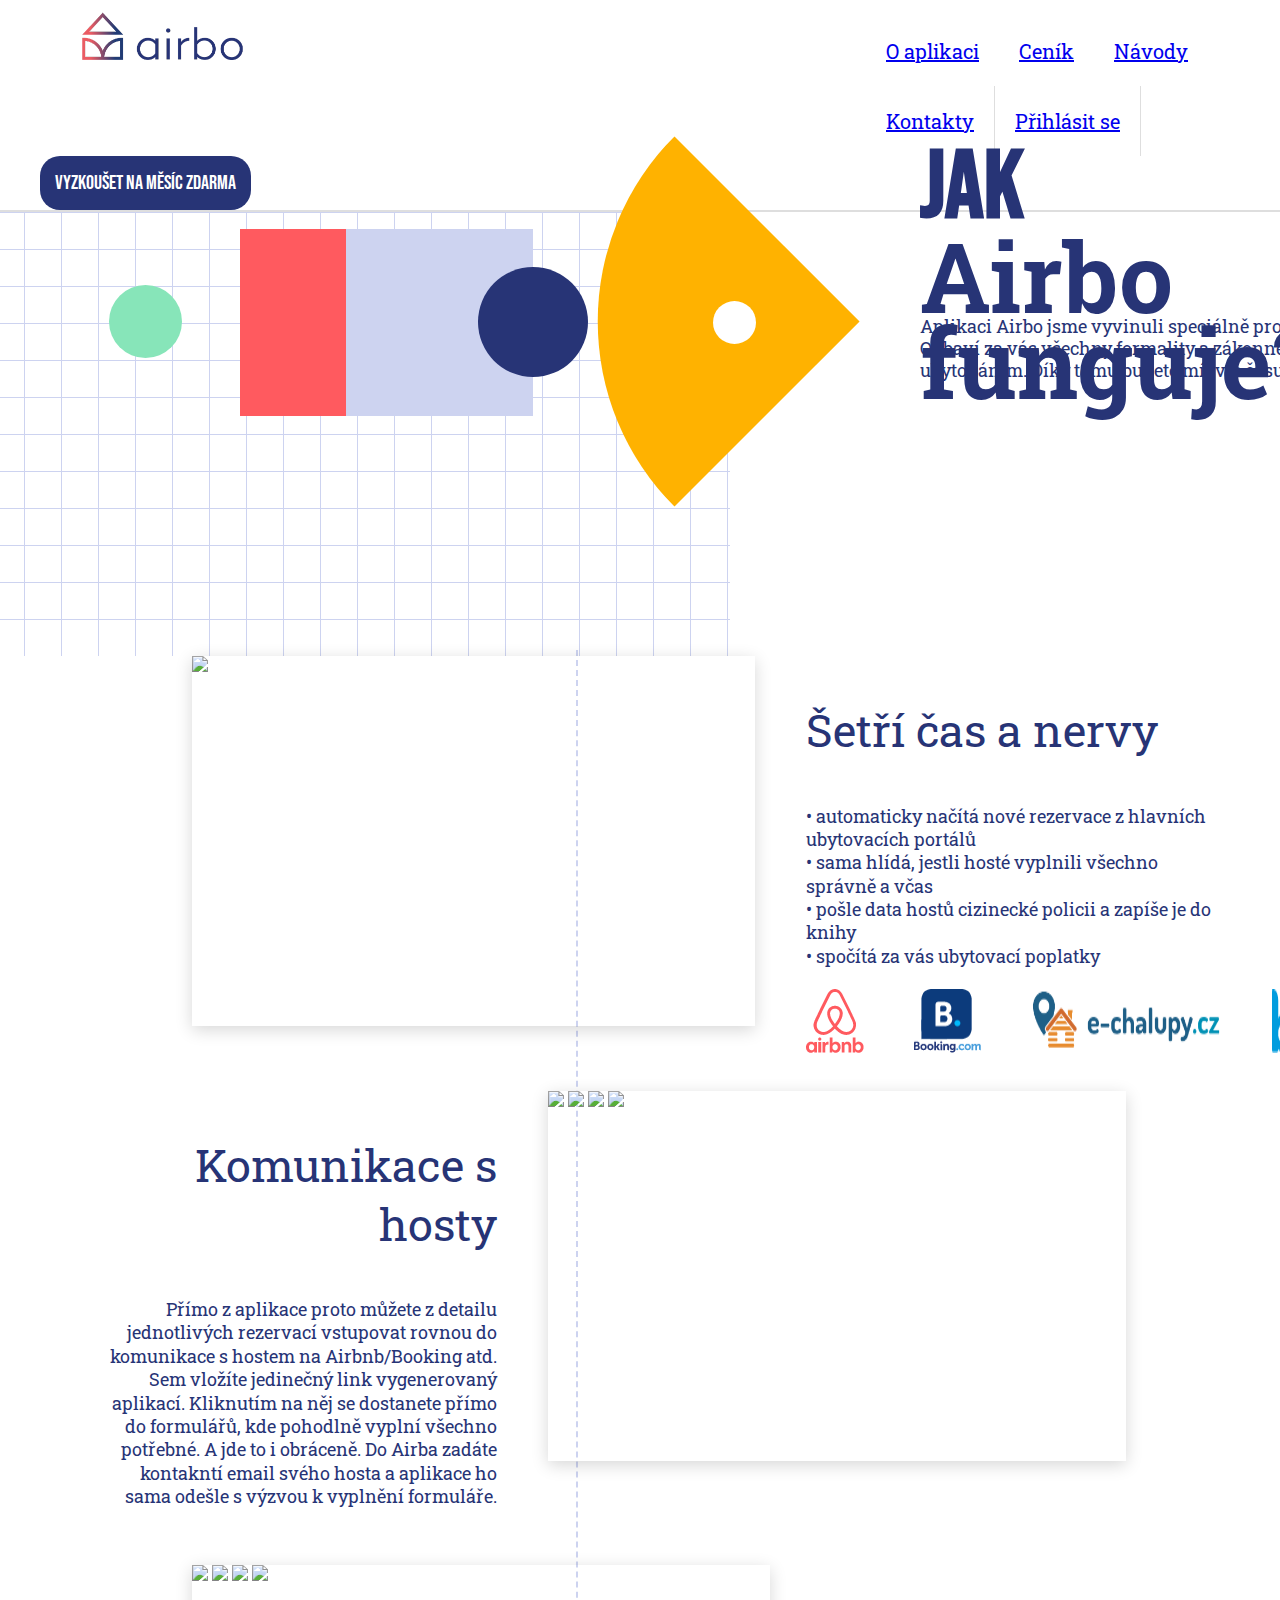
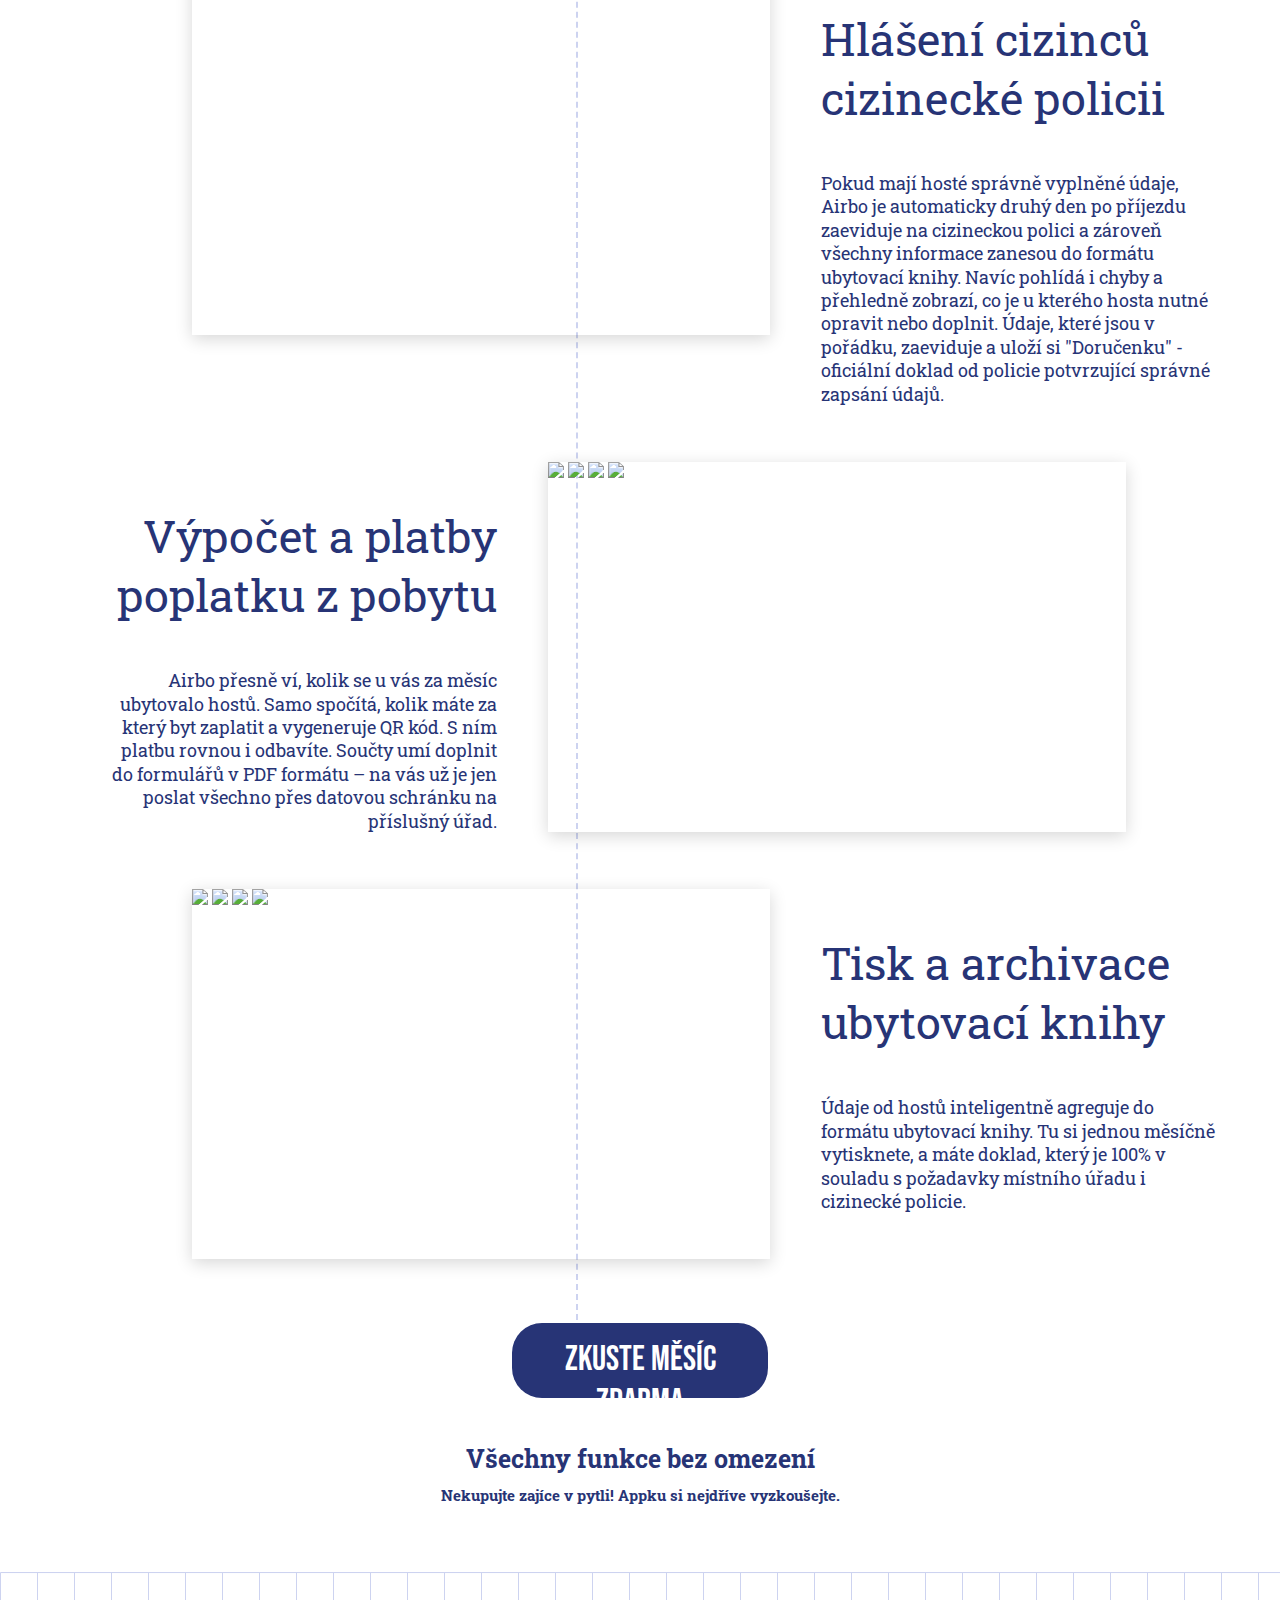
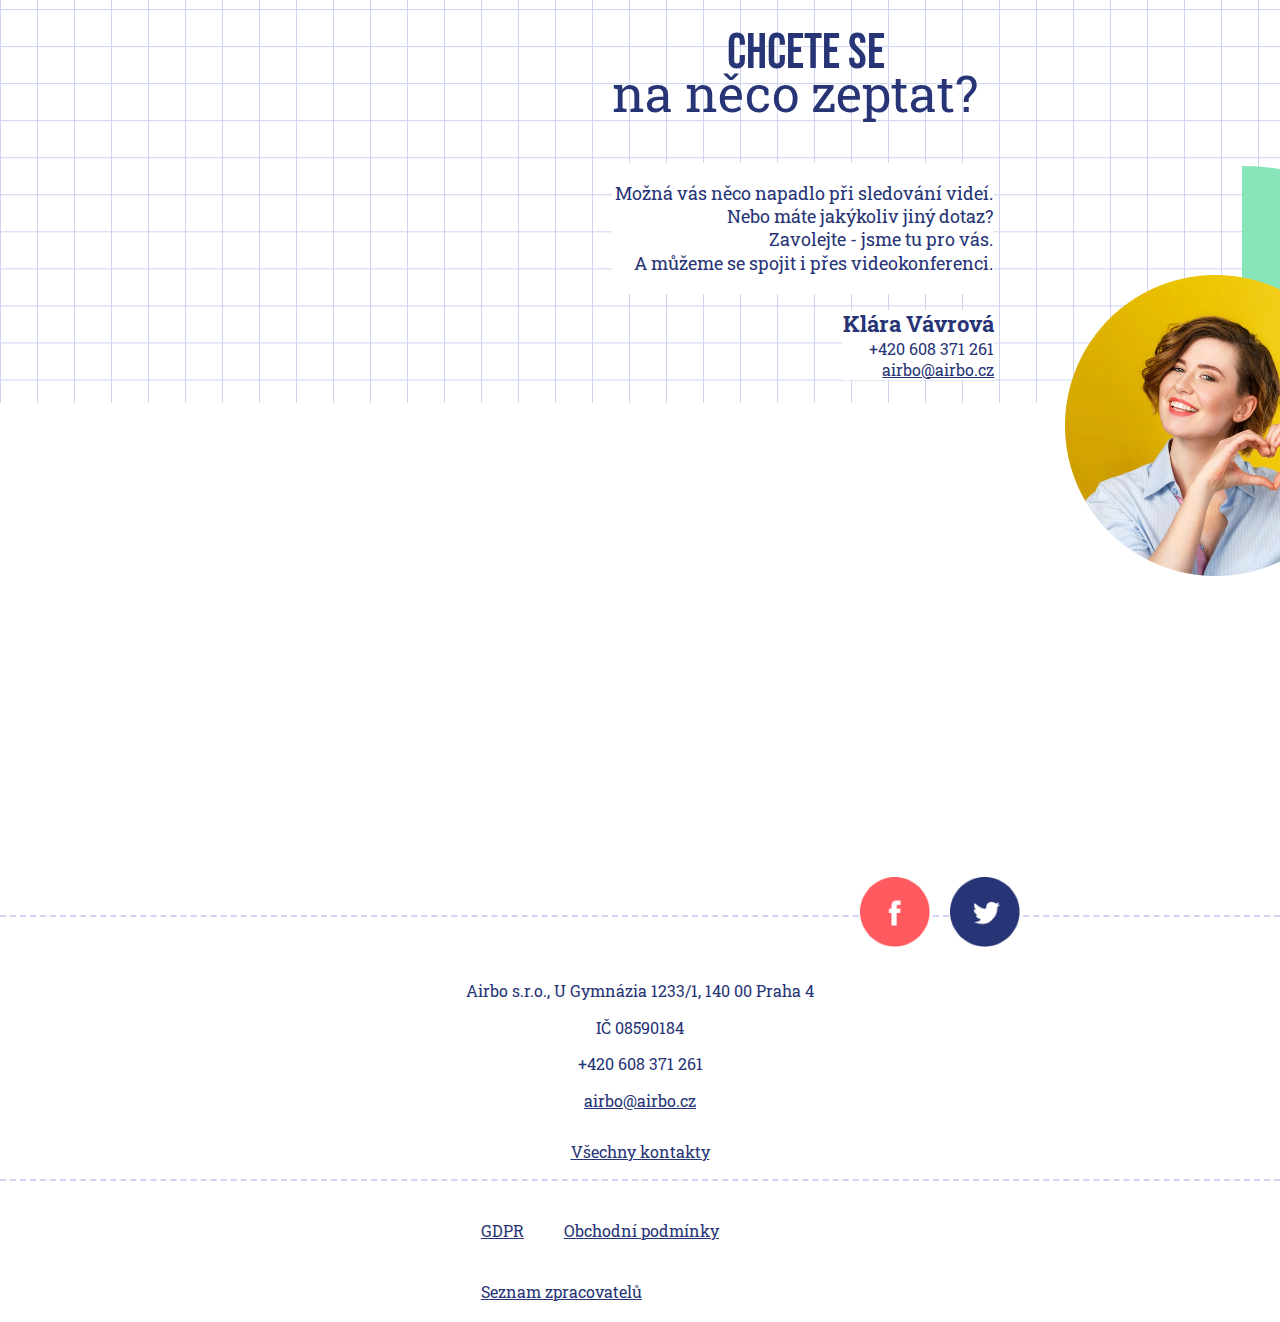
==== commit 27061225: "About Page - Sliders" ====
--- a/about.html
+++ b/about.html
@@ -86,7 +86,9 @@
 
     <div class="contentHowTo">
         <div class="howToBlock">
-            <div class="preview"></div>
+            <div class="preview">
+                <img src="https://s1.1zoom.me/prev/563/Zebras_Many_Black_and_white_562073_600x370.jpg">
+            </div>
             <div class="previewText">
                 <p class="previewHeadline">Šetří čas a nervy</p>
                 <p class="previewInfo">• automaticky načítá nové rezervace z hlavních ubytovacích portálů<br>
@@ -108,11 +110,21 @@
                 <p class="previewHeadline">Komunikace s hosty</p>
                 <p class="previewInfo">Přímo z aplikace proto můžete z detailu jednotlivých rezervací vstupovat rovnou do komunikace s hostem na Airbnb/Booking atd. Sem vložíte jedinečný link vygenerovaný aplikací. Kliknutím na něj se dostanete přímo do formulářů, kde pohodlně vyplní všechno potřebné. A jde to i obráceně. Do Airba zadáte kontakntí email svého hosta a aplikace ho sama odešle s výzvou k vyplnění formuláře.</p>
             </div>
-            <div class="preview"></div>
+            <div class="preview">
+                <img src="https://s1.1zoom.me/prev/595/Tea_plantation_Hill_Fog_594232_600x370.jpg">
+                <img src="https://s1.1zoom.me/prev/595/Tea_plantation_Hill_Fog_594232_600x370.jpg">
+                <img src="https://s1.1zoom.me/prev/595/Tea_plantation_Hill_Fog_594232_600x370.jpg">
+                <img src="https://s1.1zoom.me/prev/595/Tea_plantation_Hill_Fog_594232_600x370.jpg">
+            </div>
         </div>
 
         <div class="howToBlock">
-            <div class="preview"></div>
+            <div class="preview">
+                <img src="https://s1.1zoom.me/prev/595/Tea_plantation_Hill_Fog_594232_600x370.jpg">
+                <img src="https://s1.1zoom.me/prev/595/Tea_plantation_Hill_Fog_594232_600x370.jpg">
+                <img src="https://s1.1zoom.me/prev/595/Tea_plantation_Hill_Fog_594232_600x370.jpg">
+                <img src="https://s1.1zoom.me/prev/595/Tea_plantation_Hill_Fog_594232_600x370.jpg">
+            </div>
             <div class="previewText">
                 <p class="previewHeadline">Hlášení cizinců cizinecké policii</p>
                 <p class="previewInfo">Pokud mají hosté správně vyplněné údaje, Airbo je automaticky druhý den po příjezdu zaeviduje na cizineckou polici a zároveň všechny informace zanesou do formátu ubytovací knihy. Navíc pohlídá i chyby a přehledně zobrazí, co je u kterého hosta nutné opravit nebo doplnit. Údaje, které jsou v pořádku, zaeviduje a uloží si "Doručenku" - oficiální doklad od policie potvrzující správné zapsání údajů.</p>
@@ -125,11 +137,21 @@
                 <p class="previewHeadline">Výpočet a platby<br>poplatku z pobytu</p>
                 <p class="previewInfo">Airbo přesně ví, kolik se u vás za měsíc ubytovalo hostů. Samo spočítá, kolik máte za který byt zaplatit a vygeneruje QR kód. S ním platbu rovnou i odbavíte. Součty umí doplnit do formulářů v PDF formátu – na vás už je jen poslat všechno přes datovou schránku na příslušný úřad.</p>
             </div>
-            <div class="preview"></div>
+            <div class="preview">
+                <img src="https://s1.1zoom.me/prev/595/Tea_plantation_Hill_Fog_594232_600x370.jpg">
+                <img src="https://s1.1zoom.me/prev/595/Tea_plantation_Hill_Fog_594232_600x370.jpg">
+                <img src="https://s1.1zoom.me/prev/595/Tea_plantation_Hill_Fog_594232_600x370.jpg">
+                <img src="https://s1.1zoom.me/prev/595/Tea_plantation_Hill_Fog_594232_600x370.jpg">
+            </div>
         </div>
 
         <div class="howToBlock">
-            <div class="preview"></div>
+            <div class="preview">
+                <img src="https://s1.1zoom.me/prev/595/Tea_plantation_Hill_Fog_594232_600x370.jpg">
+                <img src="https://s1.1zoom.me/prev/595/Tea_plantation_Hill_Fog_594232_600x370.jpg">
+                <img src="https://s1.1zoom.me/prev/595/Tea_plantation_Hill_Fog_594232_600x370.jpg">
+                <img src="https://s1.1zoom.me/prev/595/Tea_plantation_Hill_Fog_594232_600x370.jpg">
+            </div>
             <div class="previewText">
                 <p class="previewHeadline">Tisk a archivace ubytovací knihy</p>
                 <p class="previewInfo">Údaje od hostů inteligentně agreguje do formátu ubytovací knihy. Tu si jednou měsíčně vytisknete, a máte doklad, který je 100% v souladu s požadavky místního úřadu i cizinecké policie.</p>
--- a/styles/main.css
+++ b/styles/main.css
@@ -96,7 +96,7 @@
   z-index: -1;
   top: 650px;
   width: 45%;
-  height: 2200px;
+  height: 2300px;
   left: 0;
   border-right: 2px dashed #CDD3F0;
 }
@@ -112,12 +112,42 @@
   display: flex;
 }
 .contentHowTo .howToBlock .preview {
-  top: 636px;
-  left: 399px;
   width: 600px;
   height: 370px;
   box-shadow: 0px 4px 16px rgba(0, 0, 0, 0.1607843137);
   opacity: 1;
+}
+.contentHowTo .howToBlock .preview .slick-arrow {
+  position: absolute;
+  top: 50%;
+  transform: translateY(-50%);
+  border: none;
+  background-color: transparent;
+  height: 124px;
+  width: 53px;
+}
+.contentHowTo .howToBlock .preview .slick-arrow > svg {
+  fill: #273476;
+}
+.contentHowTo .howToBlock .preview .slick-arrow:hover {
+  background-color: #273476;
+}
+.contentHowTo .howToBlock .preview .slick-arrow:hover > svg {
+  fill: white;
+}
+.contentHowTo .howToBlock .preview .slick-prev {
+  left: -53px;
+  border-radius: 53px 0 0 53px;
+}
+.contentHowTo .howToBlock .preview .slick-prev:before {
+  display: none;
+}
+.contentHowTo .howToBlock .preview .slick-next {
+  right: -53px;
+  border-radius: 0 53px 53px 0;
+}
+.contentHowTo .howToBlock .preview .slick-next:before {
+  display: none;
 }
 .contentHowTo .howToBlock .previewText {
   top: 685px;
@@ -146,15 +176,48 @@
   display: flex;
 }
 .contentHowTo .howToBlockReverse .preview {
-  top: 636px;
-  left: 920px;
   width: 600px;
   height: 370px;
   box-shadow: 0px 4px 16px rgba(0, 0, 0, 0.1607843137);
   opacity: 1;
 }
+.contentHowTo .howToBlockReverse .preview .slick-arrow {
+  position: absolute;
+  top: 50%;
+  transform: translateY(-50%);
+  border: none;
+  background-color: transparent;
+  height: 124px;
+  width: 53px;
+}
+.contentHowTo .howToBlockReverse .preview .slick-arrow > svg {
+  fill: #273476;
+}
+.contentHowTo .howToBlockReverse .preview .slick-arrow:hover {
+  background-color: #273476;
+}
+.contentHowTo .howToBlockReverse .preview .slick-arrow:hover button {
+  display: none;
+}
+.contentHowTo .howToBlockReverse .preview .slick-arrow:hover > svg {
+  fill: white;
+}
+.contentHowTo .howToBlockReverse .preview .slick-prev {
+  left: -53px;
+  border-radius: 53px 0 0 53px;
+}
+.contentHowTo .howToBlockReverse .preview .slick-prev::before {
+  display: none;
+}
+.contentHowTo .howToBlockReverse .preview .slick-next {
+  right: -53px;
+  border-radius: 0 53px 53px 0;
+}
+.contentHowTo .howToBlockReverse .preview .slick-next::before {
+  display: none;
+}
 .contentHowTo .howToBlockReverse .previewText {
-  left: 381px;
+  left: 420px;
   width: 40%;
   margin-right: 5%;
   text-align: right;
@@ -172,6 +235,27 @@
 }
 .contentHowTo .howToBlockReverse .previewText .sponsors img {
   padding-right: 50px;
+}
+
+.slick-dots {
+  position: absolute;
+  display: flex;
+  width: 100%;
+  justify-content: center;
+}
+.slick-dots li {
+  width: 8px;
+  height: 8px;
+  margin: 0 3px;
+  color: #CDD3F0;
+  cursor: pointer;
+}
+.slick-dots li button {
+  display: none;
+}
+.slick-dots li.slick-active {
+  color: #FF5A5F;
+  pointer-events: none;
 }
 
 .buttonSectionHowTo {
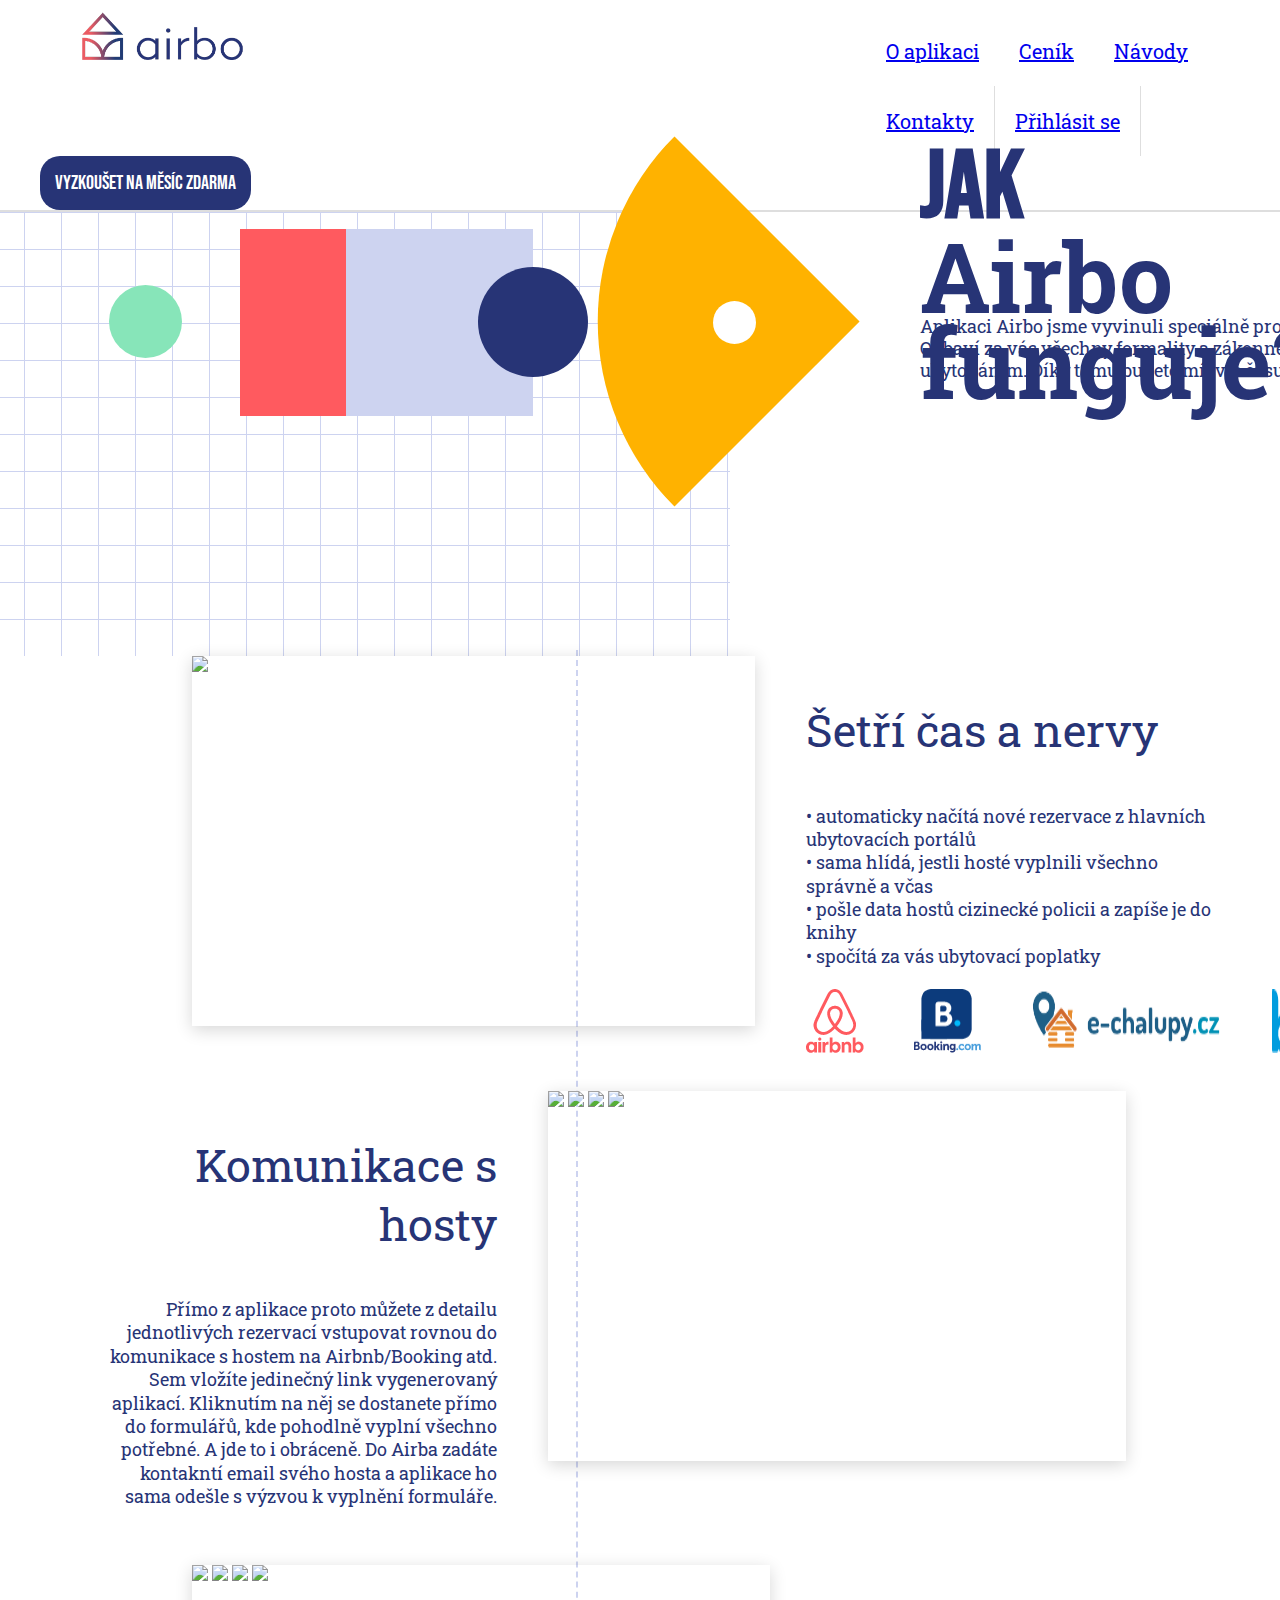
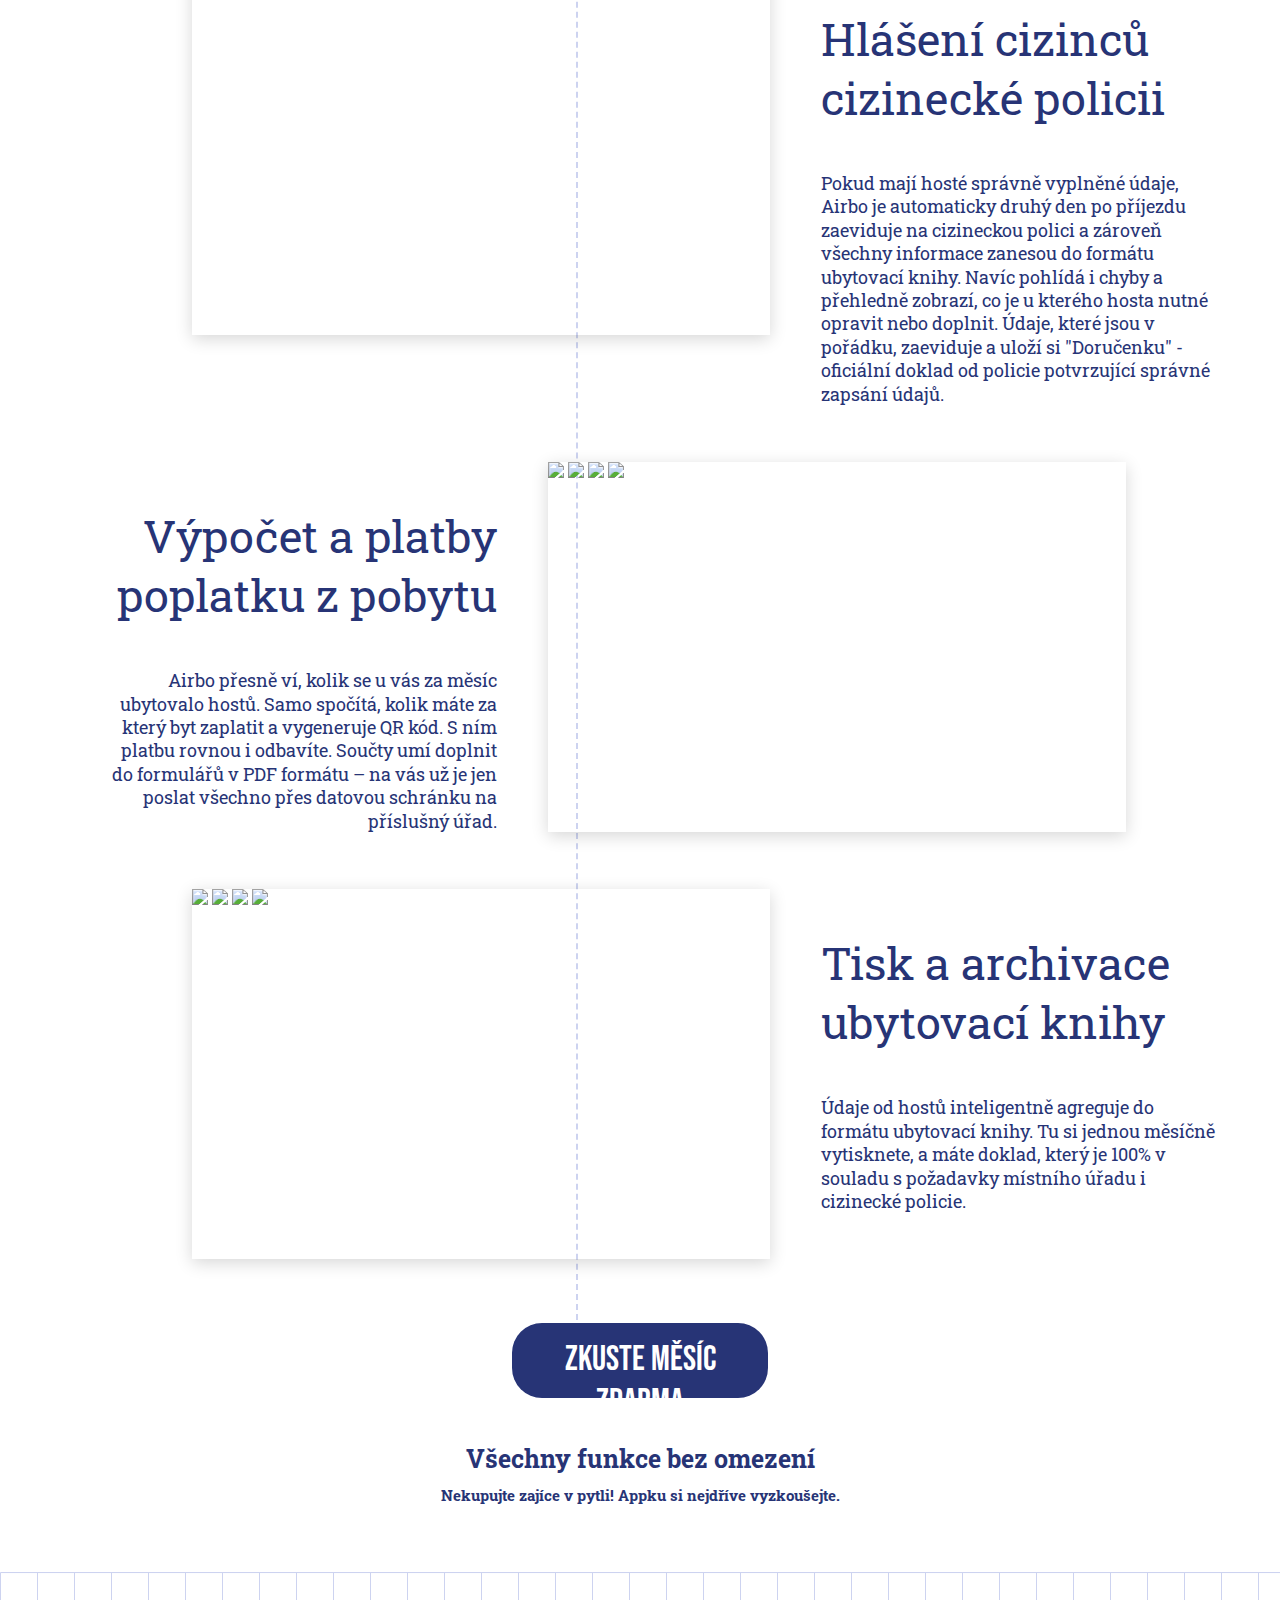
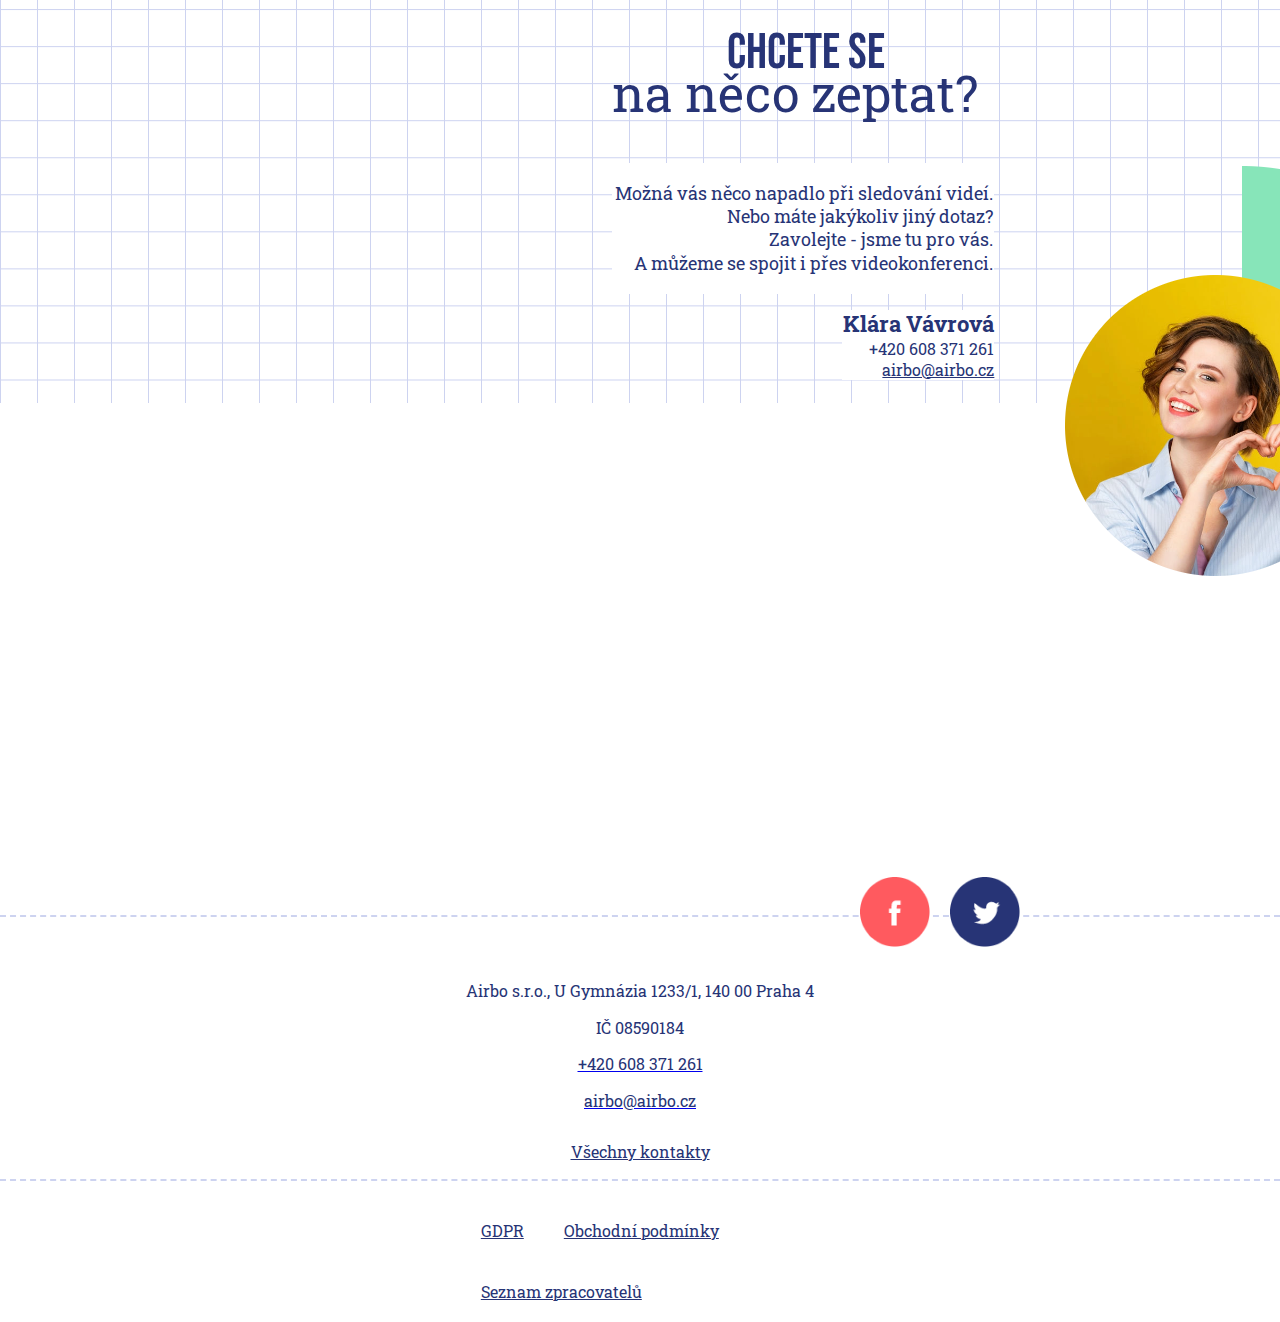
==== commit 49c6116c: "Footer Redirectds Linked" ====
--- a/about.html
+++ b/about.html
@@ -7,7 +7,6 @@
     <link rel="stylesheet" type="text/css" href="/styles/Default/default.css">
     <link rel="stylesheet" type="text/css" href="/styles/main.css">
     <link rel="stylesheet" href="https://cdnjs.cloudflare.com/ajax/libs/slick-carousel/1.8.1/slick.css" integrity="sha512-wR4oNhLBHf7smjy0K4oqzdWumd+r5/+6QO/vDda76MW5iug4PT7v86FoEkySIJft3XA0Ae6axhIvHrqwm793Nw==" crossorigin="anonymous" referrerpolicy="no-referrer" />
-    <link rel="stylesheet" href="https://cdnjs.cloudflare.com/ajax/libs/slick-carousel/1.8.1/slick-theme.css" integrity="sha512-6lLUdeQ5uheMFbWm3CP271l14RsX1xtx+J5x2yeIDkkiBpeVTNhTqijME7GgRKKi6hCqovwCoBTlRBEC20M8Mg==" crossorigin="anonymous" referrerpolicy="no-referrer" />
     <link rel="preconnect" href="https://fonts.googleapis.com">
     <link rel="preconnect" href="https://fonts.gstatic.com" crossorigin>
     <link href="https://fonts.googleapis.com/css2?family=Roboto+Slab:wght@300;400&display=swap" rel="stylesheet">
@@ -207,8 +206,8 @@
                 <div class="footerText">
                     <p>Airbo s.r.o., U Gymnázia 1233/1, 140 00 Praha 4 </p>
                     <p>IČ 08590184</p>
-                    <p href="tel: 608371261">+420 608 371 261 </p>
-                    <p href="mailto: airbo@airbo.cz" style="text-decoration: underline;">airbo@airbo.cz</p>
+                    <a href="tel:608 371 261"><p>+420 608 371 261</p></a>
+                    <a href="mailto:airbo@airbo.cz" style="text-decoration: underline;"><p>airbo@airbo.cz</p></a>
 
                     <p class="all">Všechny kontakty</p>
                 </div>
